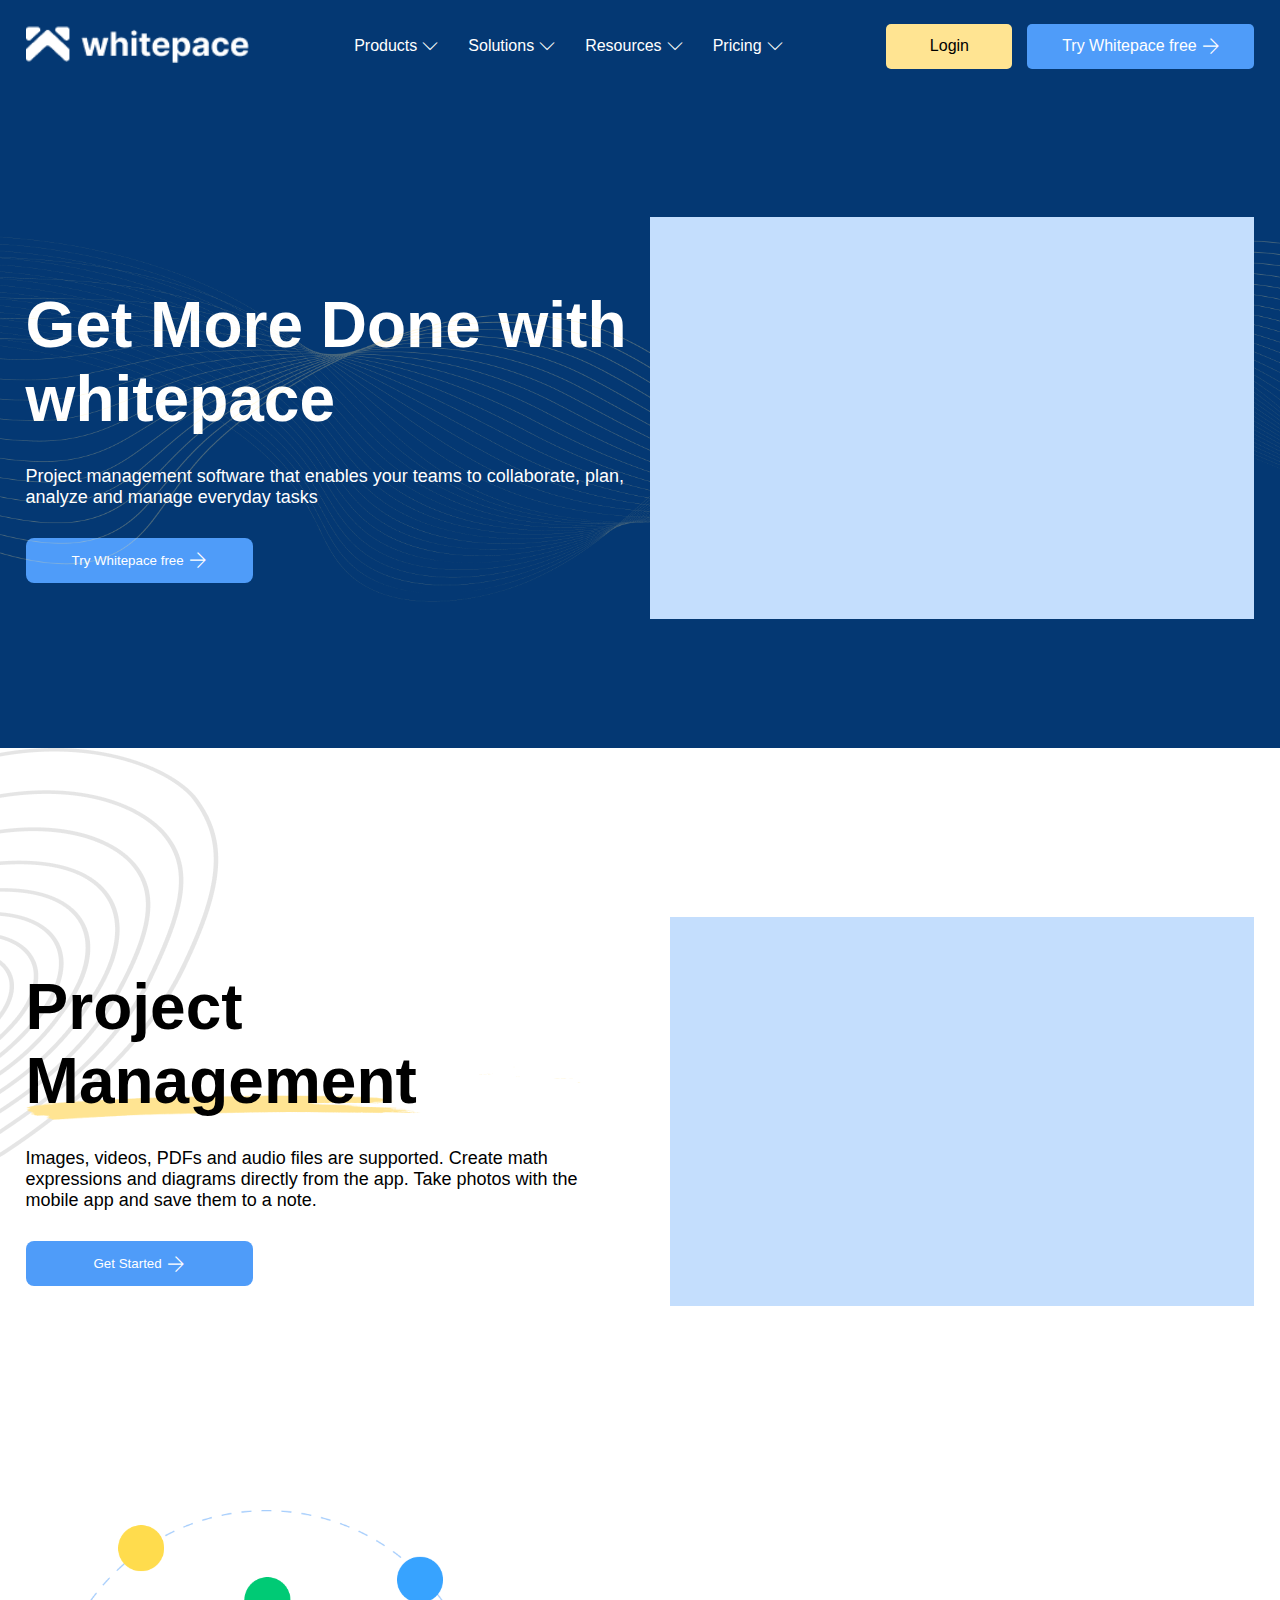
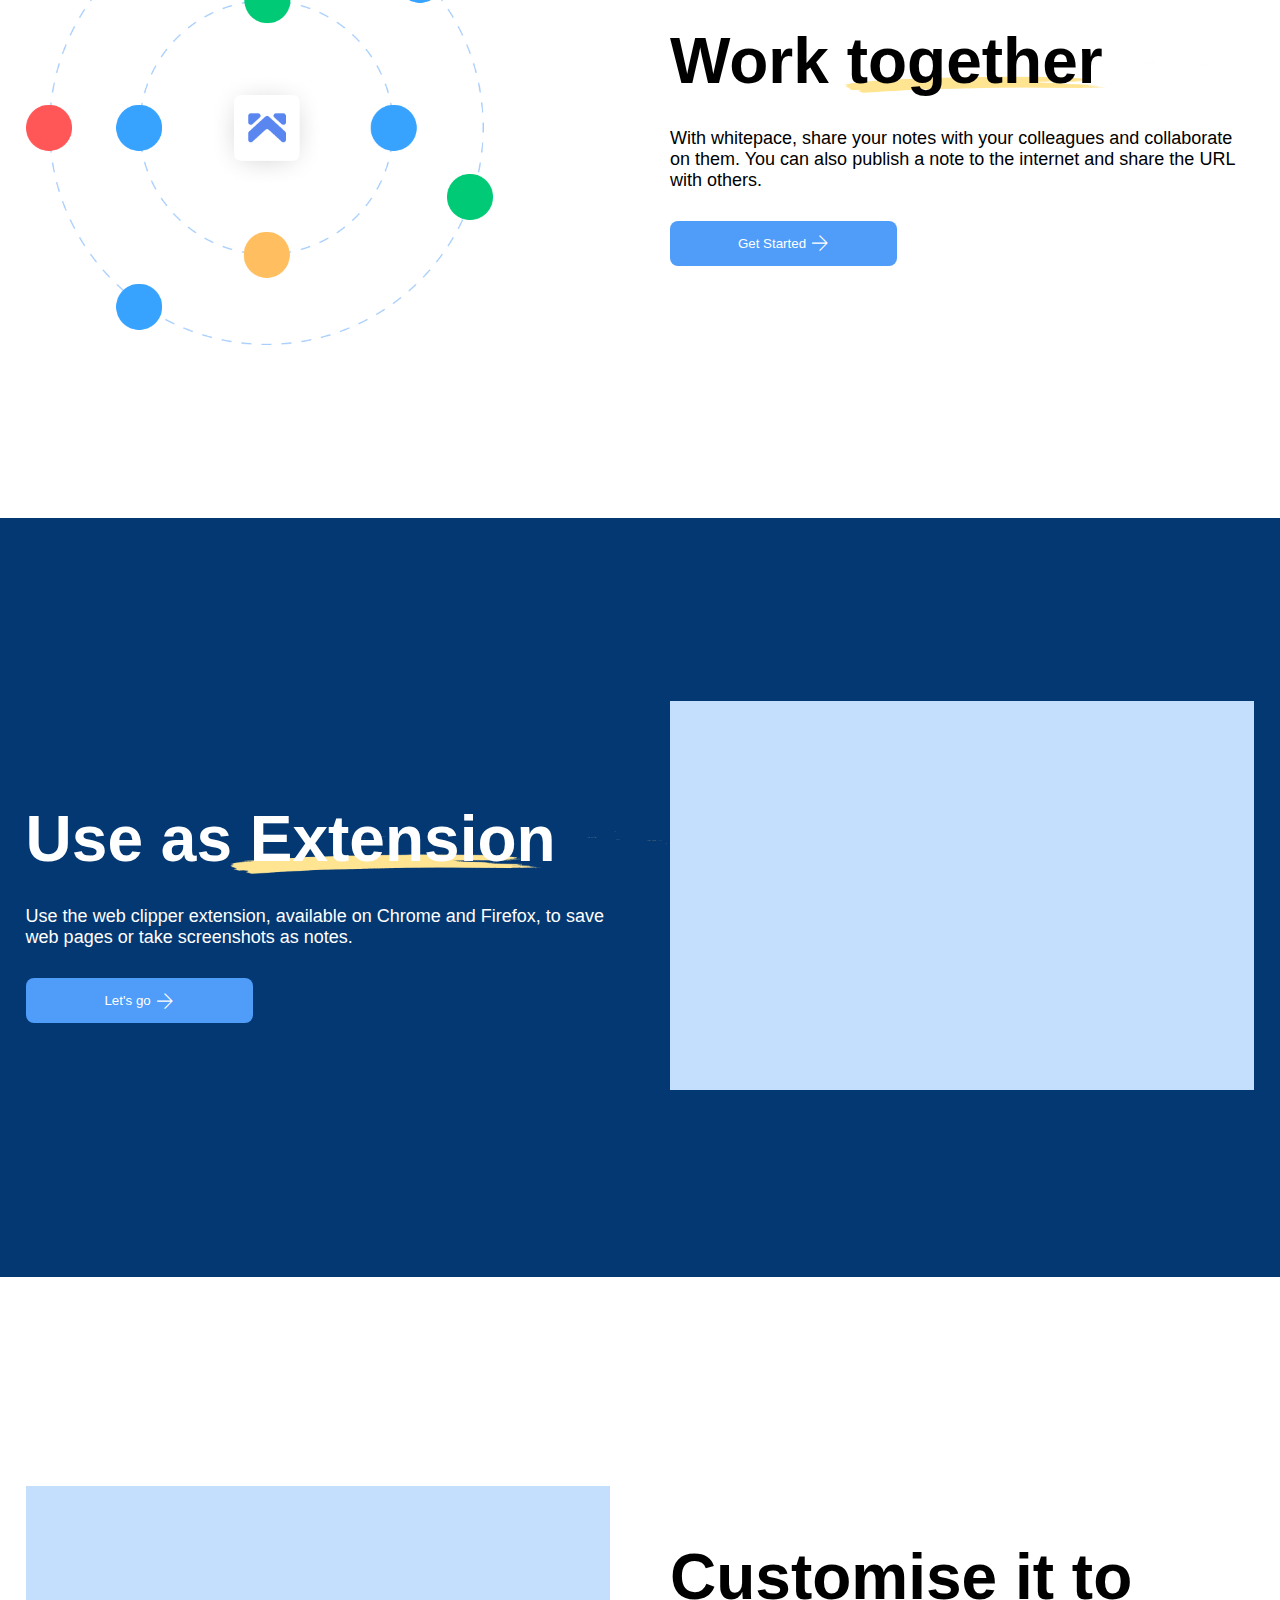
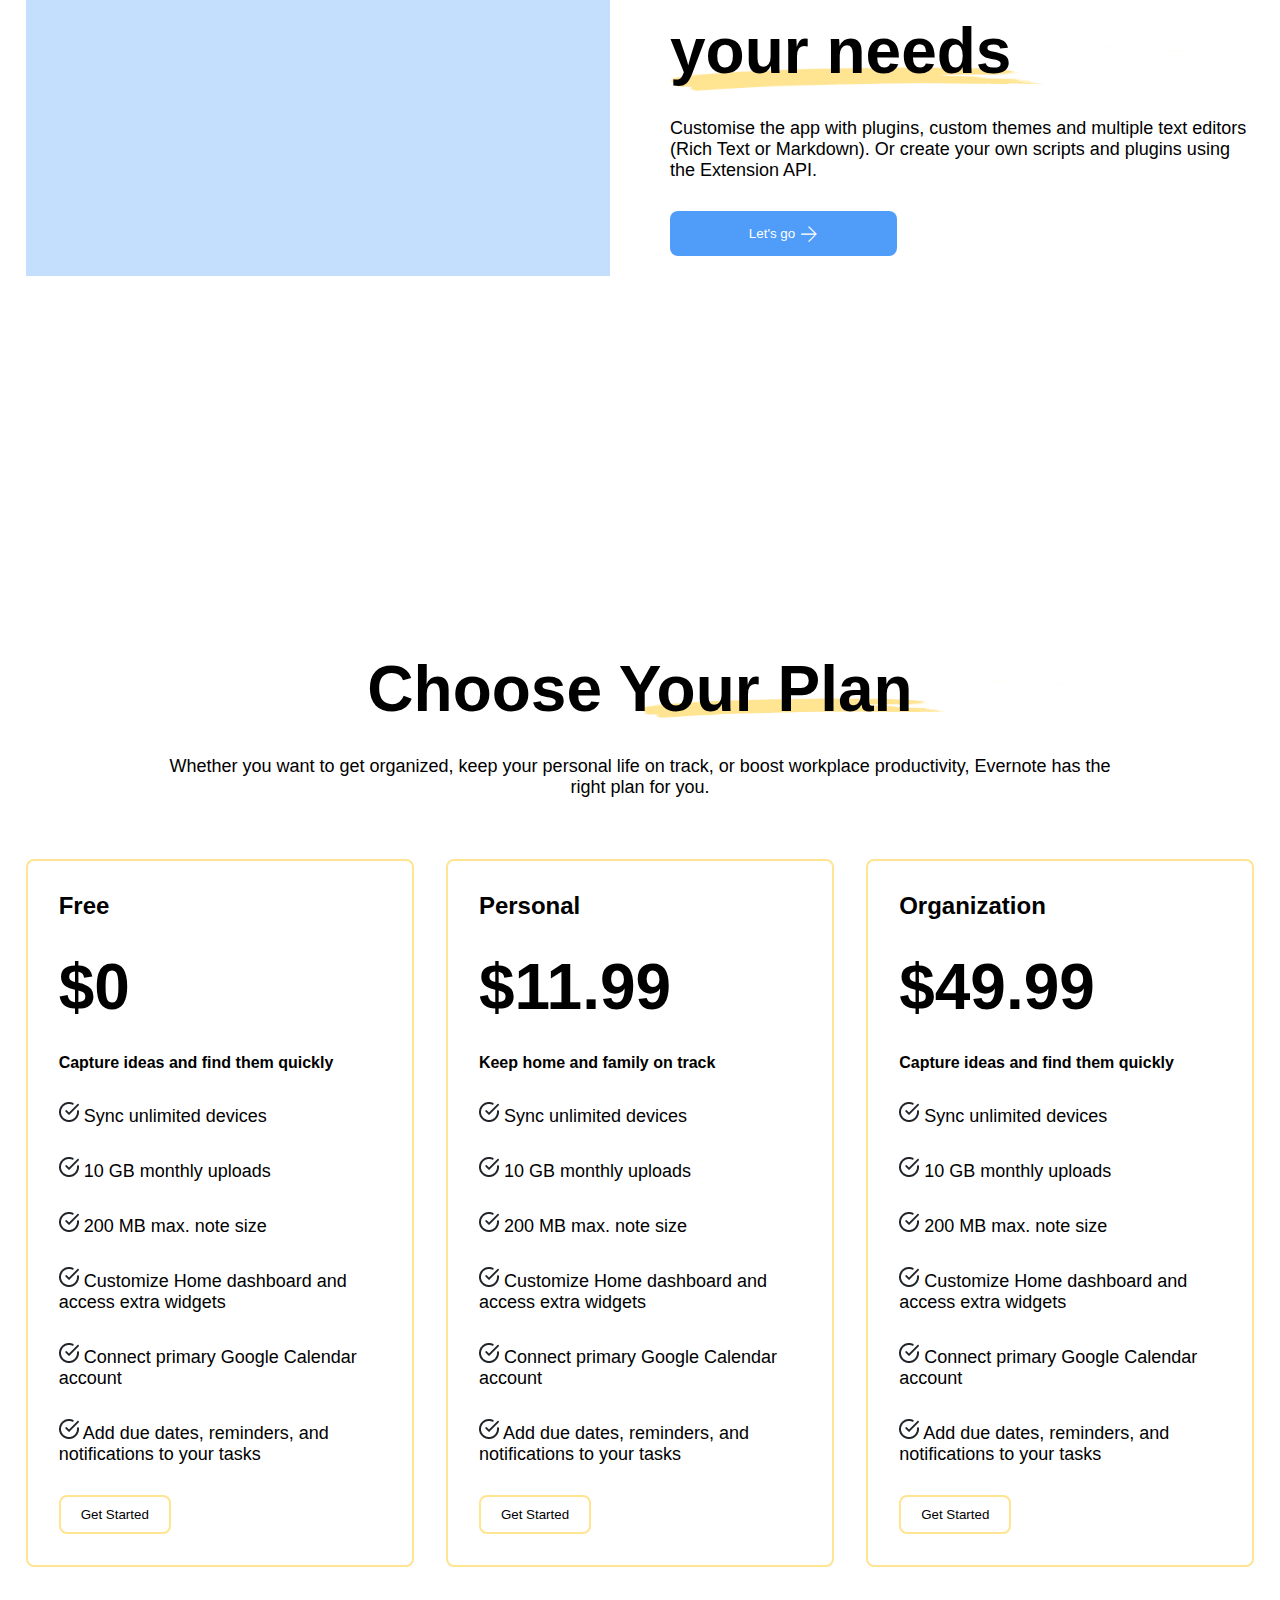
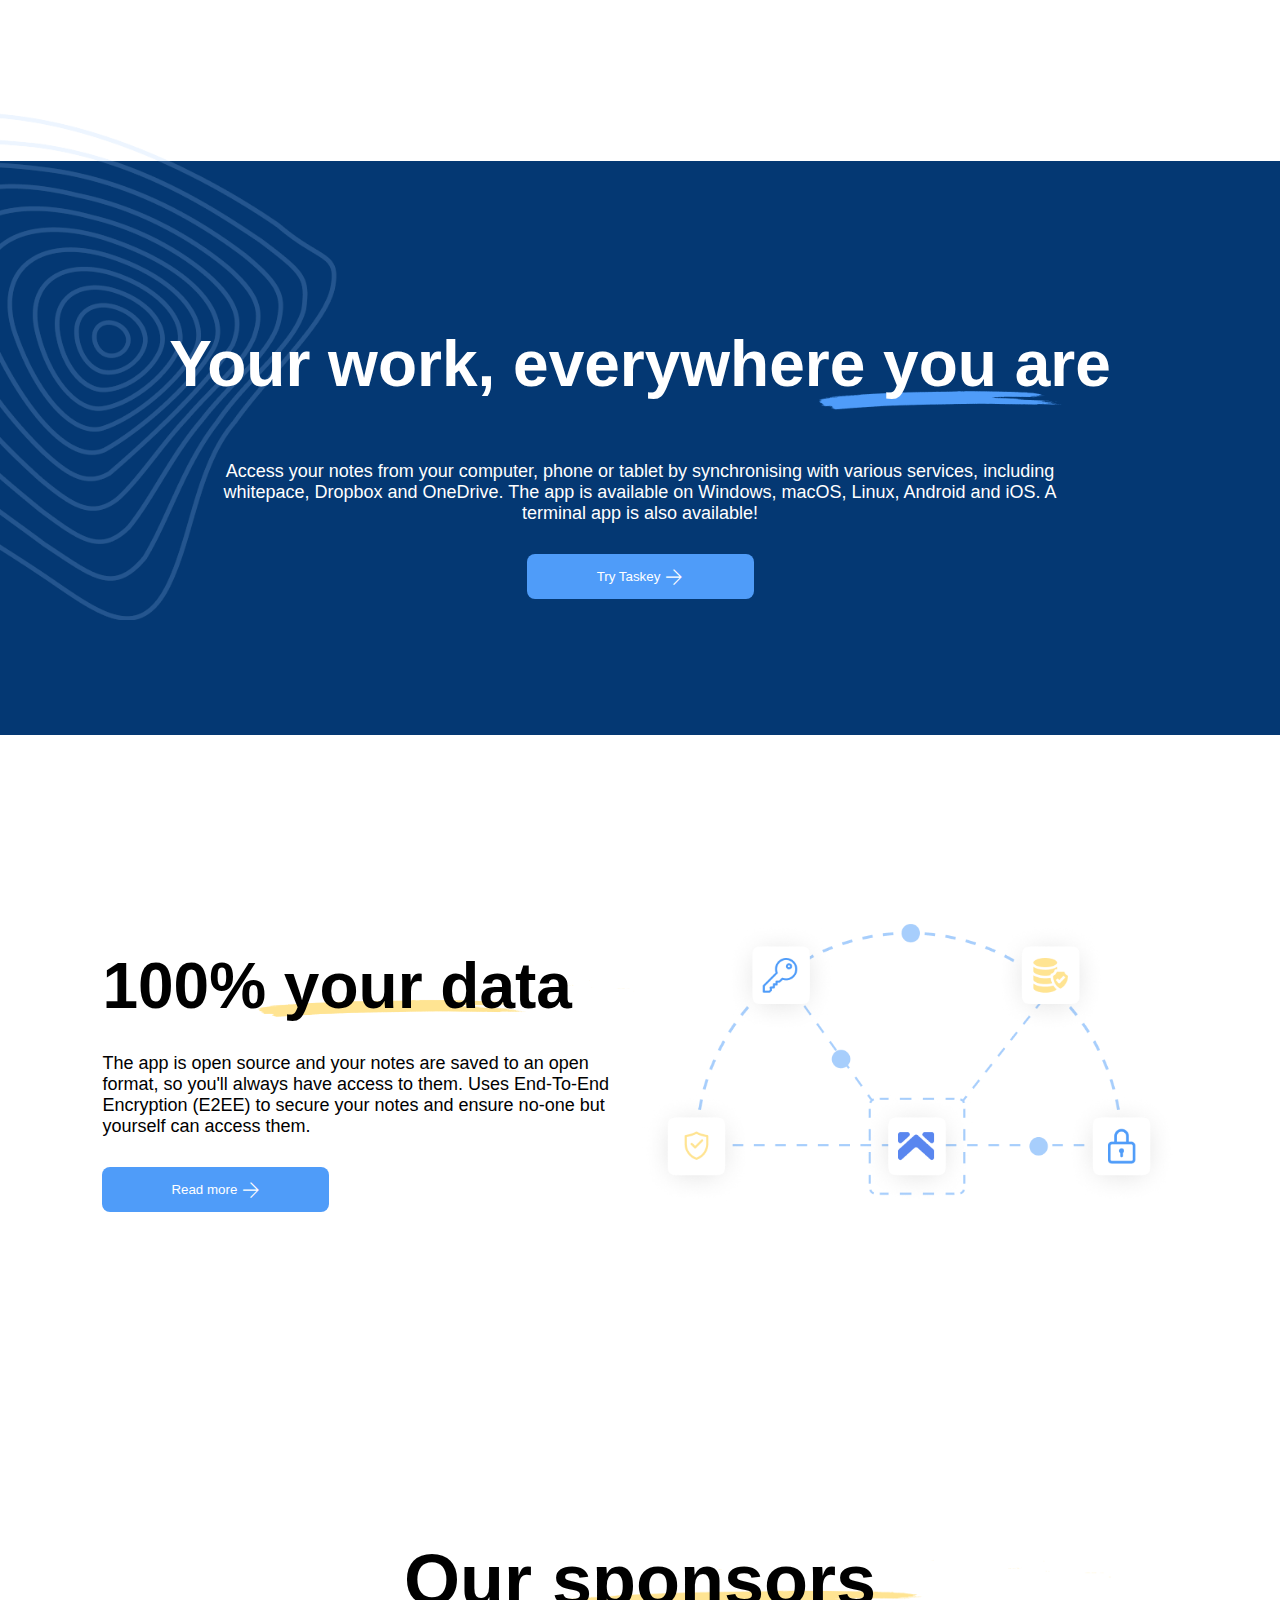
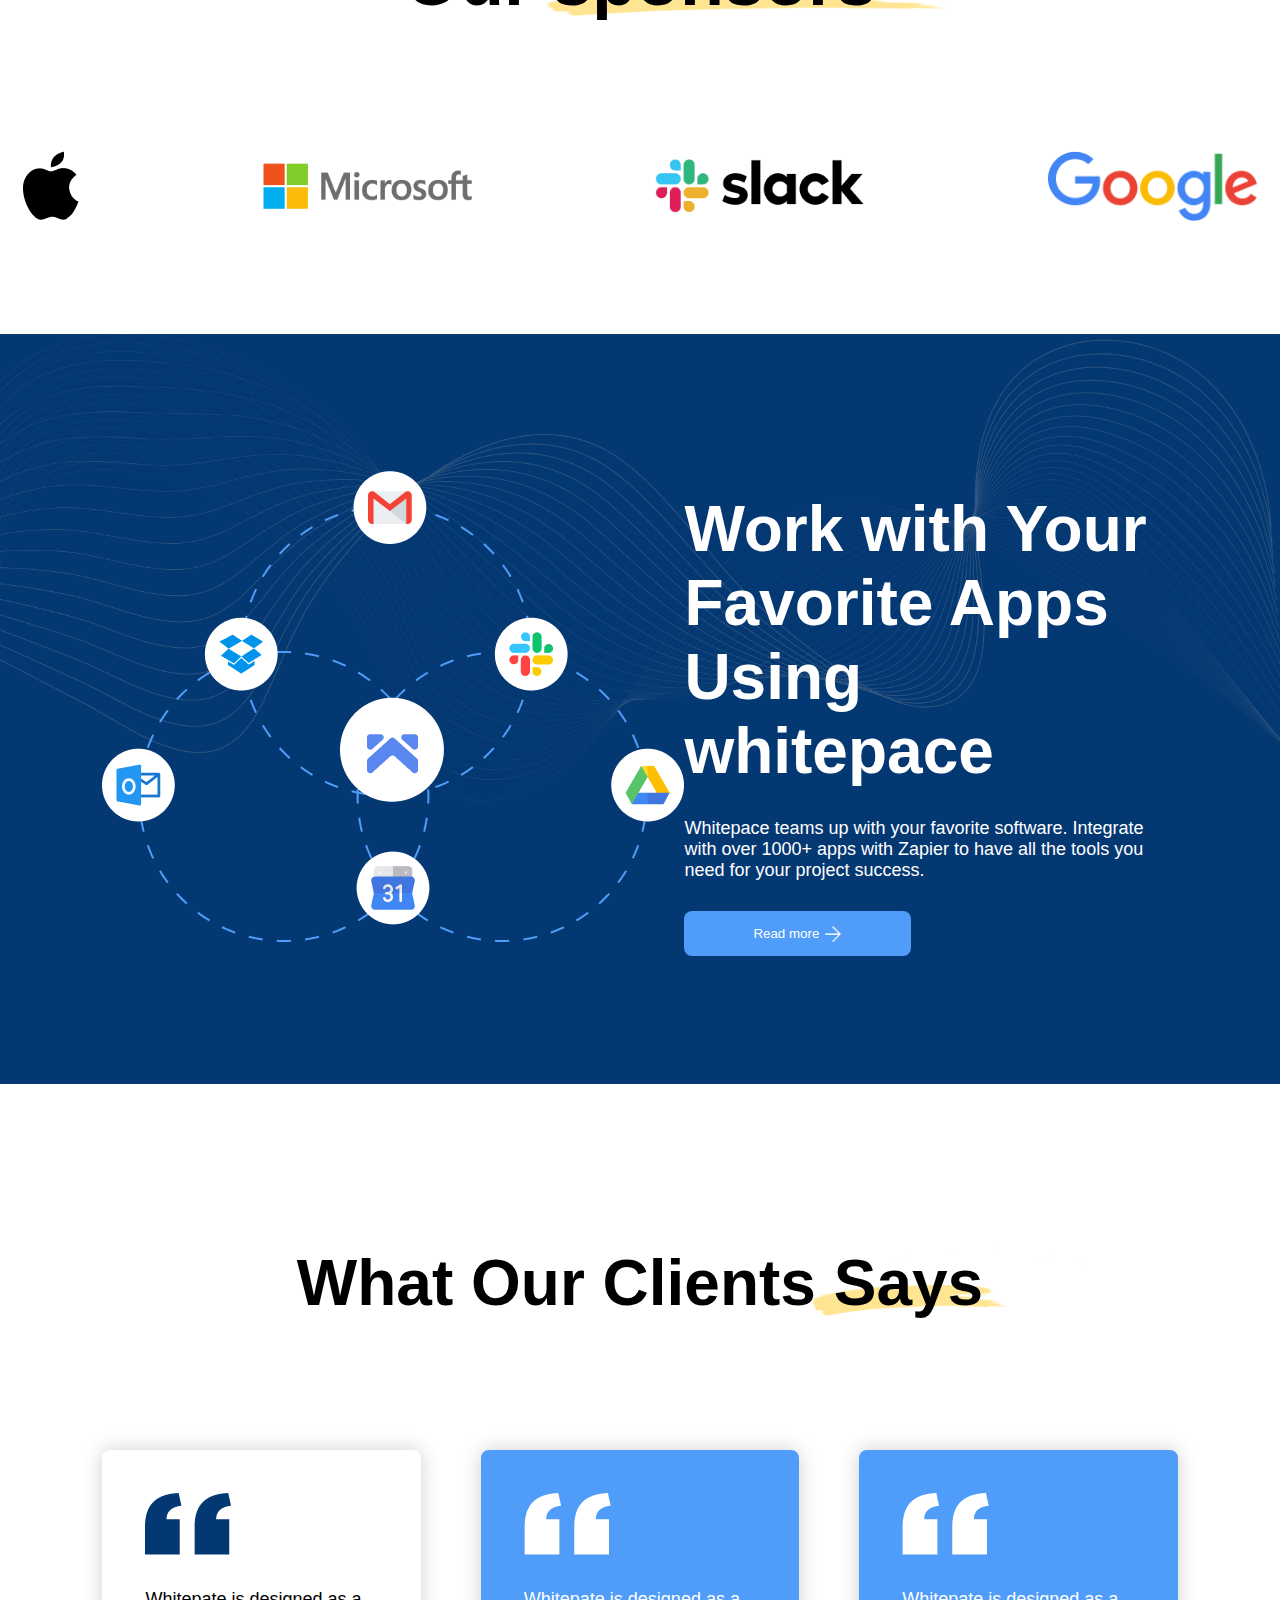
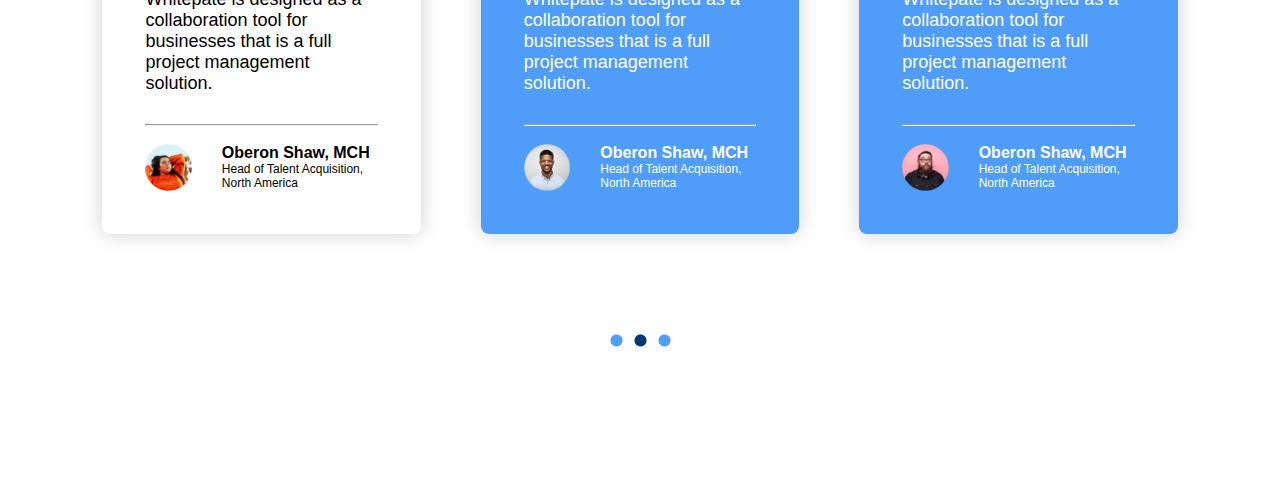
==== figma/index.html @ 481d1012 "sap hoan thanh" ====
<!DOCTYPE html>
<htm lang="en">
  <head>
    <meta charset="UTF-8" />
    <meta name="viewport" content="width=device-width, initial-scale=1.0" />
    <title>Whitepace</title>
    <link rel="stylesheet" href="./assets/css/style.css" />
    <link rel="stylesheet" href="./assets/css/responsive1440.css" />
    <link rel="stylesheet" href="./assets/css/responsive1152.css" />
    <link rel="stylesheet" href="./assets/css/responsive768.css" />
    <link
      rel="stylesheet"
      href="./assets/fonts/themify-icons-font/themify-icons/themify-icons.css"
    />
  </head>
  <body>
    <div id="main">
      <div id="header">
        <div class="logo">
          <img src="./assets/img/Logo.png" alt="Logo" />
        </div>
        <div class="menu-toggle">
          <i class="ti-menu"></i>
        </div>
        <div class="nav">
          <div class="subnav">
            <div class="nav-item">
              <a href="#">Products</a>
              <i class="nav-arrow-down ti-angle-down"></i>
            </div>
            <div class="nav-item">
              <a href="#">Solutions</a>
              <i class="nav-arrow-down ti-angle-down"></i>
            </div>
            <div class="nav-item">
              <a href="#">Resources</a>
              <i class="nav-arrow-down ti-angle-down"></i>
            </div>
            <div class="nav-item">
              <a href="#">Pricing</a>
              <i class="nav-arrow-down ti-angle-down"></i>
            </div>
          </div>
        </div>

        <div class="btn">
          <button class="login-btn">Login</button>
          <button class="sub-btn">
            Try Whitepace free
            <i class="ti-arrow-right"></i>
          </button>
        </div>
      </div>
      <div id="slider">
        <div class="element-bgr">
          <img src="./assets/img/Element1.png" alt="" />
        </div>
        <div class="sub-slider">
          <div class="content-slider">
            <div class="left-content">
              <h1>Get More Done with whitepace</h1>
              <p>
                Project management software that enables your teams to
                collaborate, plan, analyze and manage everyday tasks
              </p>
              <button class="sub-btn">
                Try Whitepace free
                <i class="ti-arrow-right"></i>
              </button>
            </div>
            <div class="right-content">
              <img src="./assets/img/Image-container.png" alt="" />
            </div>
          </div>
        </div>
      </div>
      <div id="work-management">
        <div class="brg">
          <img src="./assets/img/Group1.png" alt="" />
        </div>
        <div class="content-management">
          <div class="content-top">
            <div class="left-content">
              <h1>Project Management</h1>
              <img src="./assets/img/Element2.png" alt="" />
              <p>
                Images, videos, PDFs and audio files are supported. Create math
                expressions and diagrams directly from the app. Take photos with
                the mobile app and save them to a note.
              </p>
              <button class="sub-btn">
                Get Started
                <i class="ti-arrow-right"></i>
              </button>
            </div>
            <div class="right-content">
              <img src="./assets/img/Image-container.png" alt="" />
            </div>
          </div>

          <div class="content-bottom">
            <div class="left-content">
              <img src="./assets/img/Work Together Image.png" alt="" />
            </div>
            <div class="right-content">
              <h1>Work together</h1>
              <img src="./assets/img/Element2.png" alt="" />
              <p>
                With whitepace, share your notes with your colleagues and
                collaborate on them. You can also publish a note to the internet
                and share the URL with others.
              </p>
              <button class="sub-btn">
                Get Started
                <i class="ti-arrow-right"></i>
              </button>
            </div>
          </div>
        </div>
      </div>
      <div id="extension">
        <div class="sub-extension">
          <div class="left-content">
            <h1>Use as Extension</h1>
            <img src="./assets/img/Element2.png" alt="" />
            <p>
              Use the web clipper extension, available on Chrome and Firefox, to
              save web pages or take screenshots as notes.
            </p>
            <button class="sub-btn">
              Let's go
              <i class="ti-arrow-right"></i>
            </button>
          </div>
          <div class="right-content">
            <img src="./assets/img/Image-container.png" alt="" />
          </div>
        </div>
      </div>
      <div id="customise">
        <div class="content-customise">
          <div class="left-content">
            <img src="./assets/img/Image-container.png" alt="" />
          </div>
          <div class="right-content">
            <h1>Customise it to your needs</h1>
            <img src="./assets/img/Element2.png" alt="" />
            <p>
              Customise the app with plugins, custom themes and multiple text
              editors (Rich Text or Markdown). Or create your own scripts and
              plugins using the Extension API.
            </p>
            <button class="sub-btn">
              Let's go
              <i class="ti-arrow-right"></i>
            </button>
          </div>
        </div>
      </div>
      <div id="choose">
        <div class="content-choose">
          <div class="content-heading">
            <h1>Choose Your Plan</h1>
            <img src="./assets/img/Element2.png" alt="" />
            <p>
              Whether you want to get organized, keep your personal life on
              track, or boost workplace productivity, Evernote has the right
              plan for you.
            </p>
          </div>
          <div class="type-choose">
            <div class="left">
              <div class="choose-card">
                <h2>Free</h2>
                <h1>$0</h1>
                <b>Capture ideas and find them quickly</b>
                <p>
                  <img class="icon" src="./assets/img/Icon.png" alt="" />
                  Sync unlimited devices
                </p>
                <p>
                  <img class="icon" src="./assets/img/Icon.png" alt="" />
                  10 GB monthly uploads
                </p>
                <p>
                  <img class="icon" src="./assets/img/Icon.png" alt="" />
                  200 MB max. note size
                </p>
                <p>
                  <img class="icon" src="./assets/img/Icon.png" alt="" />
                  Customize Home dashboard and access extra widgets
                </p>
                <p>
                  <img class="icon" src="./assets/img/Icon.png" alt="" />
                  Connect primary Google Calendar account
                </p>
                <p>
                  <img class="icon" src="./assets/img/Icon.png" alt="" />
                  Add due dates, reminders, and notifications to your tasks
                </p>
                <button class="get-btn">Get Started</button>
              </div>
            </div>
            <div class="mid">
              <div class="choose-card">
                <h2>Personal</h2>
                <h1>$11.99</h1>
                <b>Keep home and family on track</b>
                <p>
                  <img class="icon" src="./assets/img/Icon.png" alt="" />
                  Sync unlimited devices
                </p>
                <p>
                  <img class="icon" src="./assets/img/Icon.png" alt="" />
                  10 GB monthly uploads
                </p>
                <p>
                  <img class="icon" src="./assets/img/Icon.png" alt="" />
                  200 MB max. note size
                </p>
                <p>
                  <img class="icon" src="./assets/img/Icon.png" alt="" />
                  Customize Home dashboard and access extra widgets
                </p>
                <p>
                  <img class="icon" src="./assets/img/Icon.png" alt="" />
                  Connect primary Google Calendar account
                </p>
                <p>
                  <img class="icon" src="./assets/img/Icon.png" alt="" />
                  Add due dates, reminders, and notifications to your tasks
                </p>
                <button class="get-btn">Get Started</button>
              </div>
            </div>
            <div class="right">
              <div class="choose-card">
                <h2>Organization</h2>
                <h1>$49.99</h1>
                <b>Capture ideas and find them quickly</b>
                <p>
                  <img class="icon" src="./assets/img/Icon.png" alt="" />
                  Sync unlimited devices
                </p>
                <p>
                  <img class="icon" src="./assets/img/Icon.png" alt="" />
                  10 GB monthly uploads
                </p>
                <p>
                  <img class="icon" src="./assets/img/Icon.png" alt="" />
                  200 MB max. note size
                </p>
                <p>
                  <img class="icon" src="./assets/img/Icon.png" alt="" />
                  Customize Home dashboard and access extra widgets
                </p>
                <p>
                  <img class="icon" src="./assets/img/Icon.png" alt="" />
                  Connect primary Google Calendar account
                </p>
                <p>
                  <img class="icon" src="./assets/img/Icon.png" alt="" />
                  Add due dates, reminders, and notifications to your tasks
                </p>
                <button class="get-btn">Get Started</button>
              </div>
            </div>
          </div>
        </div>
      </div>
      <div id="yourwork">
        <div class="brg-yw">
          <img src="./assets/img/Group3.png" alt="">
        </div>
        <div class="yourwork-content">
          <h1>Your work, everywhere you are</h1>
          <img src="./assets/img/Element3.png" alt="">
          <p>Access your notes from your computer, phone or tablet by synchronising with various services, including whitepace, Dropbox and OneDrive. The app is available on Windows, macOS, Linux, Android and iOS. A terminal app is also available!</p>
          <button class="sub-btn">
            Try Taskey
            <i class="ti-arrow-right"></i>
          </button>
        </div>
      </div>
      <div id="yourdata">
        <div class="data-content">
            <div class="left-content">
              <h1>100% your data</h1>
              <img src="./assets/img/Element2.png" alt="">
              <p>The app is open source and your notes are saved to an open format, so you'll always have access to them. Uses End-To-End Encryption (E2EE) to secure your notes and ensure no-one but yourself can access them.</p>
              <button class="sub-btn">
                Read more
                <i class="ti-arrow-right"></i>
              </button>
            </div>
            <div class="right-content">
              <img src="./assets/img/Element4.png" alt="">
            </div>
      </div>
      <div id="ours">
        <div class="our-content">
          <div class="our-top">
            <h1>Our sponsors</h1>
            <img src="./assets/img/Element2.png" alt="">
          </div>
          <div class="our-bottom">
            <img src="./assets/img/Apple.png" alt="">
            <img src="./assets/img/Microsoft.png" alt="">
            <img src="./assets/img/Slack.png" alt="">
            <img src="./assets/img/Google.png" alt="">
          </div>
        </div>
      </div>
      <div id="app">
        <div class="element-bgr">
          <img src="./assets/img/Element5.png" alt="" />
        </div>
        <div class="app-content">
          <div class="left-content">
            <img src="./assets/img/Apps.png" alt="">
          </div>
          <div class="right-content">
            <h1>Work with Your Favorite Apps Using whitepace</h1>
            <p>Whitepace teams up with your favorite software. Integrate with over 1000+ apps with Zapier to have all the tools you need for your project success.</p>
            <button class="sub-btn">
              Read more
              <i class="ti-arrow-right"></i>
            </button>
          </div>
        </div>
      </div>
      <div id="testimonial">
        <div class="testimonial-content">
          <div class="content-top">
            <h1>What Our Clients Says</h1>
            <img src="./assets/img/Element2.png" alt="">
          </div>
          <div class="content-bottom">
            <div class="left">
              <img src="./assets/img/Quote1.png" alt="">
              <p>Whitepate is designed as a collaboration tool for businesses that is a full project management solution.</p>
              <hr>
              <br>
              <div class="note">
                <img src="./assets/img/Avater1.png" alt="">
                <div class="note-ct">
                  <h1>Oberon Shaw, MCH</h1>
                  <p>Head of Talent Acquisition, North America</p>
                </div>
              </div>
            </div>
            <div class="mid">
              <img src="./assets/img/Quote2.png" alt="">
              <p>Whitepate is designed as a collaboration tool for businesses that is a full project management solution.</p>
              <hr>
              <br> 
              <div class="note">
                <img src="./assets/img/Avater2.png" alt="">
                <div class="note-ct">
                  <h1>Oberon Shaw, MCH</h1>
                  <p>Head of Talent Acquisition, North America</p>
                </div>
              </div>           
            </div>
            <div class="right">
              <img src="./assets/img/Quote2.png" alt="">
              <p>Whitepate is designed as a collaboration tool for businesses that is a full project management solution.</p>
              <hr>
              <br>
              <div class="note">
                <img src="./assets/img/Avater3.png" alt="">
                <div class="note-ct">
                  <h1>Oberon Shaw, MCH</h1>
                  <p>Head of Talent Acquisition, North America</p>
                </div>
              </div>
            </div>
          </div>
          <img src="./assets/img/Slider.png" alt="">
        </div>
      </div>
    </div>
    <script src="./assets/javascript/main.js"></script>
  </body>
</htm
---- figma/assets/css/style.css ----
* {
  margin: 0;
  padding: 0;
  box-sizing: border-box;
  font-family: Arial, sans-serif;
}

h1 {
  font-size: 64px;
  margin: 30px 0;
}

p {
  font-size: 18px;
  margin: 30px 0;
}

button {
  cursor: pointer;
}

.menu-toggle {
  display: none;
}

#header {
  background-color: #043873;
  width: 100%;
  height: 92px;
  display: flex;
  align-items: center;
  justify-content: space-between;
  padding: 0 8%;
}

.logo img {
  height: 40px;
}

.nav {
  display: flex;
  align-items: center;
}

.subnav {
  display: flex;
  gap: 30px;
}

.nav-item {
  display: flex;
  align-items: center;
  gap: 5px;
}

.nav-item a {
  color: white;
  text-decoration: none;
  font-size: 16px;
}

.nav-item i {
  color: white;
}

.btn {
  display: flex;
  align-items: center;
  gap: 15px;
}

.btn button {
  border: none;
  cursor: pointer;
  font-size: 16px;
  padding: 10px 20px;
  border-radius: 5px;
}

.login-btn {
  background-color: #ffe492;
  color: black;
  width: 126px;
  height: 45px;
}

.sub-btn {
  background-color: #4f9cf9;
  color: white;
  width: 227px;
  height: 45px;
  display: flex;
  align-items: center;
  justify-content: center;
  gap: 5px;
  border-radius: 8px;
  border: none;
}

.sub-btn i {
  font-size: 18px;
}

#slider {
  width: 100%;
  height: 830px;
  background-color: #043873;
  position: relative;
}

#slider .element-bgr img {
  max-width: 100%;
  position: absolute;
  top: 22%;
  z-index: 0;
}

#slider .sub-slider {
  padding: 8%;
}

.content-slider {
  display: flex;
  flex-direction: row;
  align-items: center;
  justify-content: space-between;
  gap: 20px;
}

.left-content {
  color: #fff;
  flex: 1;
}

.right-content {
  flex: 1;
}

.right-content img {
  max-width: 100%;
  height: auto;
  position: relative;
  z-index: 1;
}

#work-management {
  width: 100%;
  height: 1588px;
  position: relative;
}

#work-management .brg img {
  max-width: 23%;
  position: absolute;
  opacity: 0.5;
  top: 25%;
  z-index: 0;
}

#work-management .content-management {
  padding: 8%;
  height: 100%;
  display: flex;
  flex-direction: column;
  align-items: center;
  justify-content: center;
  gap: 200px;
}

.content-management .content-top {
  display: flex;
  flex-direction: row;
  align-items: center;
  justify-content: space-between;
  gap: 60px;
}

.content-management .content-top .left-content {
  color: #000;
  position: relative;
  z-index: 1;
}

.content-management .content-top .left-content img {
  max-width: 95%;
  position: absolute;
  top: 36%;
  z-index: -1;
}

.content-management .content-top .right-content img {
  max-width: 100%;
}

.content-management .content-bottom {
  display: flex;
  flex-direction: row;
  align-items: center;
  justify-content: space-between;
  gap: 60px;
}

.content-management .content-bottom .left-content img {
  max-width: 80%;
}

.content-management .content-bottom .right-content {
  color: #000;
  position: relative;
  z-index: 1;
}

.content-management .content-bottom .right-content img {
  max-width: 63%;
  position: absolute;
  top: 23%;
  right: 7%;
  z-index: -1;
}

#extension {
  width: 100%;
  height: 759px;
  background-color: #043873;
}

#extension .sub-extension {
  padding: 8%;
  height: 100%;
  display: flex;
  flex-direction: row;
  align-items: center;
  justify-content: center;
  gap: 60px;
}

.sub-extension .left-content {
  position: relative;
  z-index: 1;
}

.sub-extension .left-content img {
  position: absolute;
  max-width: 75%;
  top: 23%;
  left: 38%;
  z-index: -1;
}

#customise {
  width: 100%;
  height: 812px;
}

#customise .content-customise {
  padding: 8%;
  height: 100%;
  display: flex;
  flex-direction: row;
  align-items: center;
  justify-content: center;
  gap: 60px;
}

.content-customise .left-content img {
  max-width: 100%;
}

.content-customise .right-content {
  position: relative;
  z-index: 1;
}

.content-customise .right-content img {
  position: absolute;
  z-index: -1;
  top: 37%;
  max-width: 90%;
}

#choose {
  width: 100%;
  height: 1272px;
}

#choose .content-choose {
  padding: 8%;
  height: 100%;
  display: flex;
  flex-direction: column;
  align-items: center;
  justify-content: center;
  text-align: center;
}

.content-choose .content-heading {
  position: relative;
}

.content-choose .content-heading p {
  max-width: 87%;
  margin: 0 auto;
}

.content-choose .content-heading img {
  max-width: 40%;
  top: 30%;
  position: absolute;
  z-index: -1;
}

.content-choose .type-choose {
  margin: 5% 0;
  display: flex;
  flex-direction: row;
  align-items: center;
  justify-content: center;
  gap: 32px;
}

.content-choose .type-choose .choose-card {
  text-align: left;
  padding: 8%;
  border: 2px solid #ffe492;
  border-radius: 8px;
}

.content-choose .type-choose .choose-card .get-btn {
  padding: 10px 20px;
  background-color: #fff;
  border: 2px solid #ffe492;
  border-radius: 8px;
}

.content-choose .type-choose .choose-card:hover {
  background-color: #043873;
  color: white;
  border: none;
  h1 {
    color: #ffe492;
  }
  padding: 20% 8%;
  .icon {
    filter: invert(93%) sepia(77%) saturate(337%) hue-rotate(325deg)
      brightness(103%) contrast(104%);
  }
  .get-btn {
    background-color: #4f9cf9;
    color: #fff;
    border: none;
  }
}

#yourwork {
  width: 100%;
  height: 574px;
  background-color: #043873;
  position: relative;
}

.brg-yw img {
  opacity: 0.2;
  position: absolute;
  top: -50px;
  left: 0;
  z-index: 0;
  max-width: 32%;
}

#yourwork .yourwork-content {
  position: relative;
  display: flex;
  flex-direction: column;
  align-items: center;
  justify-content: center;
  text-align: center;
  height: 100%;
  color: #fff;
  z-index: 1;
  padding: 8%;
}

.yourwork-content img {
  max-width: 19%;
  position: absolute;
  top: 230px;
  right: 17%;
  z-index: -1;
}

.yourwork-content p {
  max-width: 80%;
}

#yourdata {
  width: 100%;
  height: 661px;
}

#yourdata .data-content {
  display: flex;
  align-items: center;
  justify-content: center;
  flex-direction: row;
  height: 100%;
  color: #000;
  padding: 8%;
}

.data-content .left-content {
  position: relative;
  color: #000;
}

.data-content .left-content img {
  position: absolute;
  max-width: 70%;
  top: 60px;
  left: 29%;
  z-index: -1;
}

.data-content .right-content img {
  max-width: 100%;
}

#ours {
  width: 100%;
  height: 538px;
}

#ours .our-content {
  display: flex;
  flex-direction: column;
  align-items: center;
  justify-content: center;
  text-align: center;
  height: 100%;
  gap: 30%;
  padding: 8%;
}

.our-content .our-top {
  position: relative;
}

.our-content .our-top h1 {
  font-size: 72px;
}

.our-content .our-top img {
  max-width: 120%;
  position: absolute;
  top: 50px;
  left: 30%;
  z-index: -1;
}

.our-content .our-bottom {
  display: flex;
  flex-direction: row;
  align-items: center;
  justify-content: center;
  gap: 22%;
}

.our-content .our-bottom img {
  max-width: 25%;
}

#app {
  width: 100%;
  height: 750px;
  background-color: #043873;
  position: relative;
}

#app .element-bgr img {
  max-width: 100%;
  position: absolute;
  top: 0;
  z-index: 0;
}

#app .app-content {
  display: flex;
  align-items: center;
  justify-content: center;
  height: 100%;
  padding: 8%;
  color: #fff;
  position: relative;
  z-index: 1;
}

#testimonial {
  width: 100%;
  height: 995px;
}

#testimonial .testimonial-content {
  display: flex;
  align-items: center;
  justify-content: center;
  flex-direction: column;
  padding: 8%;
  height: 100%;
  gap: 100px;
}

.testimonial-content .content-top {
  position: relative;
}

.testimonial-content .content-top img {
  position: absolute;
  top: 30px;
  left: 75%;
  max-width: 40%;
  height: 70px;
  z-index: -1;
}

.testimonial-content .content-bottom {
  display: flex;
  flex-direction: row;
  align-items: center;
  justify-content: space-between;
  gap: 60px;
}

.testimonial-content .content-bottom .left,
.testimonial-content .content-bottom .mid,
.testimonial-content .content-bottom .right {
  padding: 4%;
  border-radius: 8px;
  box-shadow: 0 0 20px #d0cfcf;
}

.testimonial-content .content-bottom .mid,
.testimonial-content .content-bottom .right {
  background-color: #4f9cf9;
  color: #fff;
}

.note {
  display: flex;
  align-items: center;
  justify-content: center;
  flex-direction: row;
}

.note img {
  width: 20%;
}

.note .note-ct h1 {
  font-size: 16px;
  margin: 0;
  margin-left: 30px;
}

.note .note-ct p {
  font-size: 12px;
  margin: 0;
  margin-left: 30px;
}
---- figma/assets/css/responsive1440.css ----
@media (max-width: 1440px) {
  #header {
    padding: 0 2%;
  }

  #slider {
    display: flex;
    align-items: center;
    justify-content: center;
    height: 656px;
  }

  #slider .sub-slider {
    padding: 2%;
  }

  #work-management {
    height: 1370px;
  }

  #work-management .content-management {
    padding: 2%;
  }

  .content-management .content-top h1 {
    max-width: 40%;
  }

  #work-management .brg img {
    top: 0;
    left: 0;
    content: url("../img/Group2.png");
  }

  #extension .sub-extension {
    padding: 2%;
  }

  .sub-extension .left-content img {
    left: 35%;
  }

  #customise .content-customise {
    padding: 2%;
  }

  .content-customise .right-content h1 {
    max-width: 80%;
  }

  #choose .content-choose {
    padding: 2%;
  }

  .content-choose .type-choose .choose-card:hover {
    padding: 30% 8%;
  }
}
---- figma/assets/css/responsive1152.css ----
@media (max-width: 1152px) {
  .nav {
    display: none;
  }

  .menu-toggle {
    display: block;
    font-size: 24px;
    color: white;
    cursor: pointer;
  }

  .menu-toggle {
    position: absolute;
    top: 30px;
    right: 20px;
  }

  .btn {
    position: absolute;
    top: 20px;
    right: 60px;
  }

  .content-management .content-top .left-content img {
    max-width: 75%;
    left: 30%;
    top: 40%;
  }

  .content-management .content-bottom .right-content img {
    max-width: 70%;

    right: -5%;
  }

  .sub-extension .left-content img {
    max-width: 90%;
    top: 40%;
    left: 0;
  }

  .content-customise .right-content h1 {
    max-width: 100%;
  }
}
---- figma/assets/css/responsive768.css ----
@media (max-width: 768px) {
  .btn {
    display: none;
  }

  .menu-toggle {
    display: block;
    font-size: 24px;
    color: white;
    cursor: pointer;
  }

  .menu-toggle {
    position: absolute;
    top: 20px;
    right: 20px;
  }

  h1 {
    font-size: 54px;
  }

  h1,
  p {
    margin: 40px 0;
  }

  #header {
    padding: 0 5%;
  }

  #slider {
    height: 1051px;
  }

  #slider .sub-slider {
    padding: 5%;
    height: 1051px;
  }

  .content-slider {
    flex-direction: column;
    align-items: center;
    justify-content: center;
    text-align: center;
    gap: 100px;
  }

  button {
    margin: 0 auto;
  }

  #work-management {
    height: 1798px;
  }

  #work-management .content-management {
    padding: 5%;
  }

  .content-management .content-top {
    flex-direction: column;
    align-items: center;
    justify-content: center;
    text-align: center;
  }

  .content-management .content-top h1 {
    max-width: 100%;
  }

  .content-management .content-top .left-content img {
    max-width: 80%;
    position: absolute;
    top: 18%;
    left: 40%;
    z-index: -1;
  }

  .content-management .content-bottom {
    flex-direction: column-reverse;
    align-items: center;
    justify-content: center;
    text-align: center;
  }

  .content-management .content-bottom .right-content img {
    max-width: 50%;
    position: absolute;
    top: 25%;
    left: 45%;
    z-index: -1;
  }

  .content-management .content-bottom .left-content img {
    max-width: 60%;
  }

  #extension {
    height: 917px;
  }

  #extension .sub-extension {
    flex-direction: column;
    align-items: center;
    justify-content: center;
    text-align: center;
    padding: 5%;
  }

  .sub-extension .left-content img {
    max-width: 50%;
    top: 17%;
    left: 55%;
  }

  .sub-extension .right-content img {
    max-width: 80%;
  }

  #customise .content-customise {
    padding: 5% 3%;
    flex-direction: column;
    align-items: center;
    justify-content: center;
    text-align: center;
    height: 100%;
  }

  .content-customise .right-content h1 {
    margin: 0 auto;
    max-width: 100%;
  }

  .content-customise .right-content img {
    max-width: 43%;
    top: 10%;
    left: 74%;
  }

  .content-customise .left-content img {
    max-width: 80%;
  }

  #choose .content-choose {
    padding: 0;
  }
}
---- figma/assets/fonts/themify-icons-font/themify-icons/themify-icons.css ----
@font-face {
	font-family: 'themify';
	src:url('fonts/themify.eot?-fvbane');
	src:url('fonts/themify.eot?#iefix-fvbane') format('embedded-opentype'),
		url('fonts/themify.woff?-fvbane') format('woff'),
		url('fonts/themify.ttf?-fvbane') format('truetype'),
		url('fonts/themify.svg?-fvbane#themify') format('svg');
	font-weight: normal;
	font-style: normal;
}

[class^="ti-"], [class*=" ti-"] {
	font-family: 'themify';
	speak: none;
	font-style: normal;
	font-weight: normal;
	font-variant: normal;
	text-transform: none;
	line-height: 1;

	/* Better Font Rendering =========== */
	-webkit-font-smoothing: antialiased;
	-moz-osx-font-smoothing: grayscale;
}

.ti-wand:before {
	content: "\e600";
}
.ti-volume:before {
	content: "\e601";
}
.ti-user:before {
	content: "\e602";
}
.ti-unlock:before {
	content: "\e603";
}
.ti-unlink:before {
	content: "\e604";
}
.ti-trash:before {
	content: "\e605";
}
.ti-thought:before {
	content: "\e606";
}
.ti-target:before {
	content: "\e607";
}
.ti-tag:before {
	content: "\e608";
}
.ti-tablet:before {
	content: "\e609";
}
.ti-star:before {
	content: "\e60a";
}
.ti-spray:before {
	content: "\e60b";
}
.ti-signal:before {
	content: "\e60c";
}
.ti-shopping-cart:before {
	content: "\e60d";
}
.ti-shopping-cart-full:before {
	content: "\e60e";
}
.ti-settings:before {
	content: "\e60f";
}
.ti-search:before {
	content: "\e610";
}
.ti-zoom-in:before {
	content: "\e611";
}
.ti-zoom-out:before {
	content: "\e612";
}
.ti-cut:before {
	content: "\e613";
}
.ti-ruler:before {
	content: "\e614";
}
.ti-ruler-pencil:before {
	content: "\e615";
}
.ti-ruler-alt:before {
	content: "\e616";
}
.ti-bookmark:before {
	content: "\e617";
}
.ti-bookmark-alt:before {
	content: "\e618";
}
.ti-reload:before {
	content: "\e619";
}
.ti-plus:before {
	content: "\e61a";
}
.ti-pin:before {
	content: "\e61b";
}
.ti-pencil:before {
	content: "\e61c";
}
.ti-pencil-alt:before {
	content: "\e61d";
}
.ti-paint-roller:before {
	content: "\e61e";
}
.ti-paint-bucket:before {
	content: "\e61f";
}
.ti-na:before {
	content: "\e620";
}
.ti-mobile:before {
	content: "\e621";
}
.ti-minus:before {
	content: "\e622";
}
.ti-medall:before {
	content: "\e623";
}
.ti-medall-alt:before {
	content: "\e624";
}
.ti-marker:before {
	content: "\e625";
}
.ti-marker-alt:before {
	content: "\e626";
}
.ti-arrow-up:before {
	content: "\e627";
}
.ti-arrow-right:before {
	content: "\e628";
}
.ti-arrow-left:before {
	content: "\e629";
}
.ti-arrow-down:before {
	content: "\e62a";
}
.ti-lock:before {
	content: "\e62b";
}
.ti-location-arrow:before {
	content: "\e62c";
}
.ti-link:before {
	content: "\e62d";
}
.ti-layout:before {
	content: "\e62e";
}
.ti-layers:before {
	content: "\e62f";
}
.ti-layers-alt:before {
	content: "\e630";
}
.ti-key:before {
	content: "\e631";
}
.ti-import:before {
	content: "\e632";
}
.ti-image:before {
	content: "\e633";
}
.ti-heart:before {
	content: "\e634";
}
.ti-heart-broken:before {
	content: "\e635";
}
.ti-hand-stop:before {
	content: "\e636";
}
.ti-hand-open:before {
	content: "\e637";
}
.ti-hand-drag:before {
	content: "\e638";
}
.ti-folder:before {
	content: "\e639";
}
.ti-flag:before {
	content: "\e63a";
}
.ti-flag-alt:before {
	content: "\e63b";
}
.ti-flag-alt-2:before {
	content: "\e63c";
}
.ti-eye:before {
	content: "\e63d";
}
.ti-export:before {
	content: "\e63e";
}
.ti-exchange-vertical:before {
	content: "\e63f";
}
.ti-desktop:before {
	content: "\e640";
}
.ti-cup:before {
	content: "\e641";
}
.ti-crown:before {
	content: "\e642";
}
.ti-comments:before {
	content: "\e643";
}
.ti-comment:before {
	content: "\e644";
}
.ti-comment-alt:before {
	content: "\e645";
}
.ti-close:before {
	content: "\e646";
}
.ti-clip:before {
	content: "\e647";
}
.ti-angle-up:before {
	content: "\e648";
}
.ti-angle-right:before {
	content: "\e649";
}
.ti-angle-left:before {
	content: "\e64a";
}
.ti-angle-down:before {
	content: "\e64b";
}
.ti-check:before {
	content: "\e64c";
}
.ti-check-box:before {
	content: "\e64d";
}
.ti-camera:before {
	content: "\e64e";
}
.ti-announcement:before {
	content: "\e64f";
}
.ti-brush:before {
	content: "\e650";
}
.ti-briefcase:before {
	content: "\e651";
}
.ti-bolt:before {
	content: "\e652";
}
.ti-bolt-alt:before {
	content: "\e653";
}
.ti-blackboard:before {
	content: "\e654";
}
.ti-bag:before {
	content: "\e655";
}
.ti-move:before {
	content: "\e656";
}
.ti-arrows-vertical:before {
	content: "\e657";
}
.ti-arrows-horizontal:before {
	content: "\e658";
}
.ti-fullscreen:before {
	content: "\e659";
}
.ti-arrow-top-right:before {
	content: "\e65a";
}
.ti-arrow-top-left:before {
	content: "\e65b";
}
.ti-arrow-circle-up:before {
	content: "\e65c";
}
.ti-arrow-circle-right:before {
	content: "\e65d";
}
.ti-arrow-circle-left:before {
	content: "\e65e";
}
.ti-arrow-circle-down:before {
	content: "\e65f";
}
.ti-angle-double-up:before {
	content: "\e660";
}
.ti-angle-double-right:before {
	content: "\e661";
}
.ti-angle-double-left:before {
	content: "\e662";
}
.ti-angle-double-down:before {
	content: "\e663";
}
.ti-zip:before {
	content: "\e664";
}
.ti-world:before {
	content: "\e665";
}
.ti-wheelchair:before {
	content: "\e666";
}
.ti-view-list:before {
	content: "\e667";
}
.ti-view-list-alt:before {
	content: "\e668";
}
.ti-view-grid:before {
	content: "\e669";
}
.ti-uppercase:before {
	content: "\e66a";
}
.ti-upload:before {
	content: "\e66b";
}
.ti-underline:before {
	content: "\e66c";
}
.ti-truck:before {
	content: "\e66d";
}
.ti-timer:before {
	content: "\e66e";
}
.ti-ticket:before {
	content: "\e66f";
}
.ti-thumb-up:before {
	content: "\e670";
}
.ti-thumb-down:before {
	content: "\e671";
}
.ti-text:before {
	content: "\e672";
}
.ti-stats-up:before {
	content: "\e673";
}
.ti-stats-down:before {
	content: "\e674";
}
.ti-split-v:before {
	content: "\e675";
}
.ti-split-h:before {
	content: "\e676";
}
.ti-smallcap:before {
	content: "\e677";
}
.ti-shine:before {
	content: "\e678";
}
.ti-shift-right:before {
	content: "\e679";
}
.ti-shift-left:before {
	content: "\e67a";
}
.ti-shield:before {
	content: "\e67b";
}
.ti-notepad:before {
	content: "\e67c";
}
.ti-server:before {
	content: "\e67d";
}
.ti-quote-right:before {
	content: "\e67e";
}
.ti-quote-left:before {
	content: "\e67f";
}
.ti-pulse:before {
	content: "\e680";
}
.ti-printer:before {
	content: "\e681";
}
.ti-power-off:before {
	content: "\e682";
}
.ti-plug:before {
	content: "\e683";
}
.ti-pie-chart:before {
	content: "\e684";
}
.ti-paragraph:before {
	content: "\e685";
}
.ti-panel:before {
	content: "\e686";
}
.ti-package:before {
	content: "\e687";
}
.ti-music:before {
	content: "\e688";
}
.ti-music-alt:before {
	content: "\e689";
}
.ti-mouse:before {
	content: "\e68a";
}
.ti-mouse-alt:before {
	content: "\e68b";
}
.ti-money:before {
	content: "\e68c";
}
.ti-microphone:before {
	content: "\e68d";
}
.ti-menu:before {
	content: "\e68e";
}
.ti-menu-alt:before {
	content: "\e68f";
}
.ti-map:before {
	content: "\e690";
}
.ti-map-alt:before {
	content: "\e691";
}
.ti-loop:before {
	content: "\e692";
}
.ti-location-pin:before {
	content: "\e693";
}
.ti-list:before {
	content: "\e694";
}
.ti-light-bulb:before {
	content: "\e695";
}
.ti-Italic:before {
	content: "\e696";
}
.ti-info:before {
	content: "\e697";
}
.ti-infinite:before {
	content: "\e698";
}
.ti-id-badge:before {
	content: "\e699";
}
.ti-hummer:before {
	content: "\e69a";
}
.ti-home:before {
	content: "\e69b";
}
.ti-help:before {
	content: "\e69c";
}
.ti-headphone:before {
	content: "\e69d";
}
.ti-harddrives:before {
	content: "\e69e";
}
.ti-harddrive:before {
	content: "\e69f";
}
.ti-gift:before {
	content: "\e6a0";
}
.ti-game:before {
	content: "\e6a1";
}
.ti-filter:before {
	content: "\e6a2";
}
.ti-files:before {
	content: "\e6a3";
}
.ti-file:before {
	content: "\e6a4";
}
.ti-eraser:before {
	content: "\e6a5";
}
.ti-envelope:before {
	content: "\e6a6";
}
.ti-download:before {
	content: "\e6a7";
}
.ti-direction:before {
	content: "\e6a8";
}
.ti-direction-alt:before {
	content: "\e6a9";
}
.ti-dashboard:before {
	content: "\e6aa";
}
.ti-control-stop:before {
	content: "\e6ab";
}
.ti-control-shuffle:before {
	content: "\e6ac";
}
.ti-control-play:before {
	content: "\e6ad";
}
.ti-control-pause:before {
	content: "\e6ae";
}
.ti-control-forward:before {
	content: "\e6af";
}
.ti-control-backward:before {
	content: "\e6b0";
}
.ti-cloud:before {
	content: "\e6b1";
}
.ti-cloud-up:before {
	content: "\e6b2";
}
.ti-cloud-down:before {
	content: "\e6b3";
}
.ti-clipboard:before {
	content: "\e6b4";
}
.ti-car:before {
	content: "\e6b5";
}
.ti-calendar:before {
	content: "\e6b6";
}
.ti-book:before {
	content: "\e6b7";
}
.ti-bell:before {
	content: "\e6b8";
}
.ti-basketball:before {
	content: "\e6b9";
}
.ti-bar-chart:before {
	content: "\e6ba";
}
.ti-bar-chart-alt:before {
	content: "\e6bb";
}
.ti-back-right:before {
	content: "\e6bc";
}
.ti-back-left:before {
	content: "\e6bd";
}
.ti-arrows-corner:before {
	content: "\e6be";
}
.ti-archive:before {
	content: "\e6bf";
}
.ti-anchor:before {
	content: "\e6c0";
}
.ti-align-right:before {
	content: "\e6c1";
}
.ti-align-left:before {
	content: "\e6c2";
}
.ti-align-justify:before {
	content: "\e6c3";
}
.ti-align-center:before {
	content: "\e6c4";
}
.ti-alert:before {
	content: "\e6c5";
}
.ti-alarm-clock:before {
	content: "\e6c6";
}
.ti-agenda:before {
	content: "\e6c7";
}
.ti-write:before {
	content: "\e6c8";
}
.ti-window:before {
	content: "\e6c9";
}
.ti-widgetized:before {
	content: "\e6ca";
}
.ti-widget:before {
	content: "\e6cb";
}
.ti-widget-alt:before {
	content: "\e6cc";
}
.ti-wallet:before {
	content: "\e6cd";
}
.ti-video-clapper:before {
	content: "\e6ce";
}
.ti-video-camera:before {
	content: "\e6cf";
}
.ti-vector:before {
	content: "\e6d0";
}
.ti-themify-logo:before {
	content: "\e6d1";
}
.ti-themify-favicon:before {
	content: "\e6d2";
}
.ti-themify-favicon-alt:before {
	content: "\e6d3";
}
.ti-support:before {
	content: "\e6d4";
}
.ti-stamp:before {
	content: "\e6d5";
}
.ti-split-v-alt:before {
	content: "\e6d6";
}
.ti-slice:before {
	content: "\e6d7";
}
.ti-shortcode:before {
	content: "\e6d8";
}
.ti-shift-right-alt:before {
	content: "\e6d9";
}
.ti-shift-left-alt:before {
	content: "\e6da";
}
.ti-ruler-alt-2:before {
	content: "\e6db";
}
.ti-receipt:before {
	content: "\e6dc";
}
.ti-pin2:before {
	content: "\e6dd";
}
.ti-pin-alt:before {
	content: "\e6de";
}
.ti-pencil-alt2:before {
	content: "\e6df";
}
.ti-palette:before {
	content: "\e6e0";
}
.ti-more:before {
	content: "\e6e1";
}
.ti-more-alt:before {
	content: "\e6e2";
}
.ti-microphone-alt:before {
	content: "\e6e3";
}
.ti-magnet:before {
	content: "\e6e4";
}
.ti-line-double:before {
	content: "\e6e5";
}
.ti-line-dotted:before {
	content: "\e6e6";
}
.ti-line-dashed:before {
	content: "\e6e7";
}
.ti-layout-width-full:before {
	content: "\e6e8";
}
.ti-layout-width-default:before {
	content: "\e6e9";
}
.ti-layout-width-default-alt:before {
	content: "\e6ea";
}
.ti-layout-tab:before {
	content: "\e6eb";
}
.ti-layout-tab-window:before {
	content: "\e6ec";
}
.ti-layout-tab-v:before {
	content: "\e6ed";
}
.ti-layout-tab-min:before {
	content: "\e6ee";
}
.ti-layout-slider:before {
	content: "\e6ef";
}
.ti-layout-slider-alt:before {
	content: "\e6f0";
}
.ti-layout-sidebar-right:before {
	content: "\e6f1";
}
.ti-layout-sidebar-none:before {
	content: "\e6f2";
}
.ti-layout-sidebar-left:before {
	content: "\e6f3";
}
.ti-layout-placeholder:before {
	content: "\e6f4";
}
.ti-layout-menu:before {
	content: "\e6f5";
}
.ti-layout-menu-v:before {
	content: "\e6f6";
}
.ti-layout-menu-separated:before {
	content: "\e6f7";
}
.ti-layout-menu-full:before {
	content: "\e6f8";
}
.ti-layout-media-right-alt:before {
	content: "\e6f9";
}
.ti-layout-media-right:before {
	content: "\e6fa";
}
.ti-layout-media-overlay:before {
	content: "\e6fb";
}
.ti-layout-media-overlay-alt:before {
	content: "\e6fc";
}
.ti-layout-media-overlay-alt-2:before {
	content: "\e6fd";
}
.ti-layout-media-left-alt:before {
	content: "\e6fe";
}
.ti-layout-media-left:before {
	content: "\e6ff";
}
.ti-layout-media-center-alt:before {
	content: "\e700";
}
.ti-layout-media-center:before {
	content: "\e701";
}
.ti-layout-list-thumb:before {
	content: "\e702";
}
.ti-layout-list-thumb-alt:before {
	content: "\e703";
}
.ti-layout-list-post:before {
	content: "\e704";
}
.ti-layout-list-large-image:before {
	content: "\e705";
}
.ti-layout-line-solid:before {
	content: "\e706";
}
.ti-layout-grid4:before {
	content: "\e707";
}
.ti-layout-grid3:before {
	content: "\e708";
}
.ti-layout-grid2:before {
	content: "\e709";
}
.ti-layout-grid2-thumb:before {
	content: "\e70a";
}
.ti-layout-cta-right:before {
	content: "\e70b";
}
.ti-layout-cta-left:before {
	content: "\e70c";
}
.ti-layout-cta-center:before {
	content: "\e70d";
}
.ti-layout-cta-btn-right:before {
	content: "\e70e";
}
.ti-layout-cta-btn-left:before {
	content: "\e70f";
}
.ti-layout-column4:before {
	content: "\e710";
}
.ti-layout-column3:before {
	content: "\e711";
}
.ti-layout-column2:before {
	content: "\e712";
}
.ti-layout-accordion-separated:before {
	content: "\e713";
}
.ti-layout-accordion-merged:before {
	content: "\e714";
}
.ti-layout-accordion-list:before {
	content: "\e715";
}
.ti-ink-pen:before {
	content: "\e716";
}
.ti-info-alt:before {
	content: "\e717";
}
.ti-help-alt:before {
	content: "\e718";
}
.ti-headphone-alt:before {
	content: "\e719";
}
.ti-hand-point-up:before {
	content: "\e71a";
}
.ti-hand-point-right:before {
	content: "\e71b";
}
.ti-hand-point-left:before {
	content: "\e71c";
}
.ti-hand-point-down:before {
	content: "\e71d";
}
.ti-gallery:before {
	content: "\e71e";
}
.ti-face-smile:before {
	content: "\e71f";
}
.ti-face-sad:before {
	content: "\e720";
}
.ti-credit-card:before {
	content: "\e721";
}
.ti-control-skip-forward:before {
	content: "\e722";
}
.ti-control-skip-backward:before {
	content: "\e723";
}
.ti-control-record:before {
	content: "\e724";
}
.ti-control-eject:before {
	content: "\e725";
}
.ti-comments-smiley:before {
	content: "\e726";
}
.ti-brush-alt:before {
	content: "\e727";
}
.ti-youtube:before {
	content: "\e728";
}
.ti-vimeo:before {
	content: "\e729";
}
.ti-twitter:before {
	content: "\e72a";
}
.ti-time:before {
	content: "\e72b";
}
.ti-tumblr:before {
	content: "\e72c";
}
.ti-skype:before {
	content: "\e72d";
}
.ti-share:before {
	content: "\e72e";
}
.ti-share-alt:before {
	content: "\e72f";
}
.ti-rocket:before {
	content: "\e730";
}
.ti-pinterest:before {
	content: "\e731";
}
.ti-new-window:before {
	content: "\e732";
}
.ti-microsoft:before {
	content: "\e733";
}
.ti-list-ol:before {
	content: "\e734";
}
.ti-linkedin:before {
	content: "\e735";
}
.ti-layout-sidebar-2:before {
	content: "\e736";
}
.ti-layout-grid4-alt:before {
	content: "\e737";
}
.ti-layout-grid3-alt:before {
	content: "\e738";
}
.ti-layout-grid2-alt:before {
	content: "\e739";
}
.ti-layout-column4-alt:before {
	content: "\e73a";
}
.ti-layout-column3-alt:before {
	content: "\e73b";
}
.ti-layout-column2-alt:before {
	content: "\e73c";
}
.ti-instagram:before {
	content: "\e73d";
}
.ti-google:before {
	content: "\e73e";
}
.ti-github:before {
	content: "\e73f";
}
.ti-flickr:before {
	content: "\e740";
}
.ti-facebook:before {
	content: "\e741";
}
.ti-dropbox:before {
	content: "\e742";
}
.ti-dribbble:before {
	content: "\e743";
}
.ti-apple:before {
	content: "\e744";
}
.ti-android:before {
	content: "\e745";
}
.ti-save:before {
	content: "\e746";
}
.ti-save-alt:before {
	content: "\e747";
}
.ti-yahoo:before {
	content: "\e748";
}
.ti-wordpress:before {
	content: "\e749";
}
.ti-vimeo-alt:before {
	content: "\e74a";
}
.ti-twitter-alt:before {
	content: "\e74b";
}
.ti-tumblr-alt:before {
	content: "\e74c";
}
.ti-trello:before {
	content: "\e74d";
}
.ti-stack-overflow:before {
	content: "\e74e";
}
.ti-soundcloud:before {
	content: "\e74f";
}
.ti-sharethis:before {
	content: "\e750";
}
.ti-sharethis-alt:before {
	content: "\e751";
}
.ti-reddit:before {
	content: "\e752";
}
.ti-pinterest-alt:before {
	content: "\e753";
}
.ti-microsoft-alt:before {
	content: "\e754";
}
.ti-linux:before {
	content: "\e755";
}
.ti-jsfiddle:before {
	content: "\e756";
}
.ti-joomla:before {
	content: "\e757";
}
.ti-html5:before {
	content: "\e758";
}
.ti-flickr-alt:before {
	content: "\e759";
}
.ti-email:before {
	content: "\e75a";
}
.ti-drupal:before {
	content: "\e75b";
}
.ti-dropbox-alt:before {
	content: "\e75c";
}
.ti-css3:before {
	content: "\e75d";
}
.ti-rss:before {
	content: "\e75e";
}
.ti-rss-alt:before {
	content: "\e75f";
}
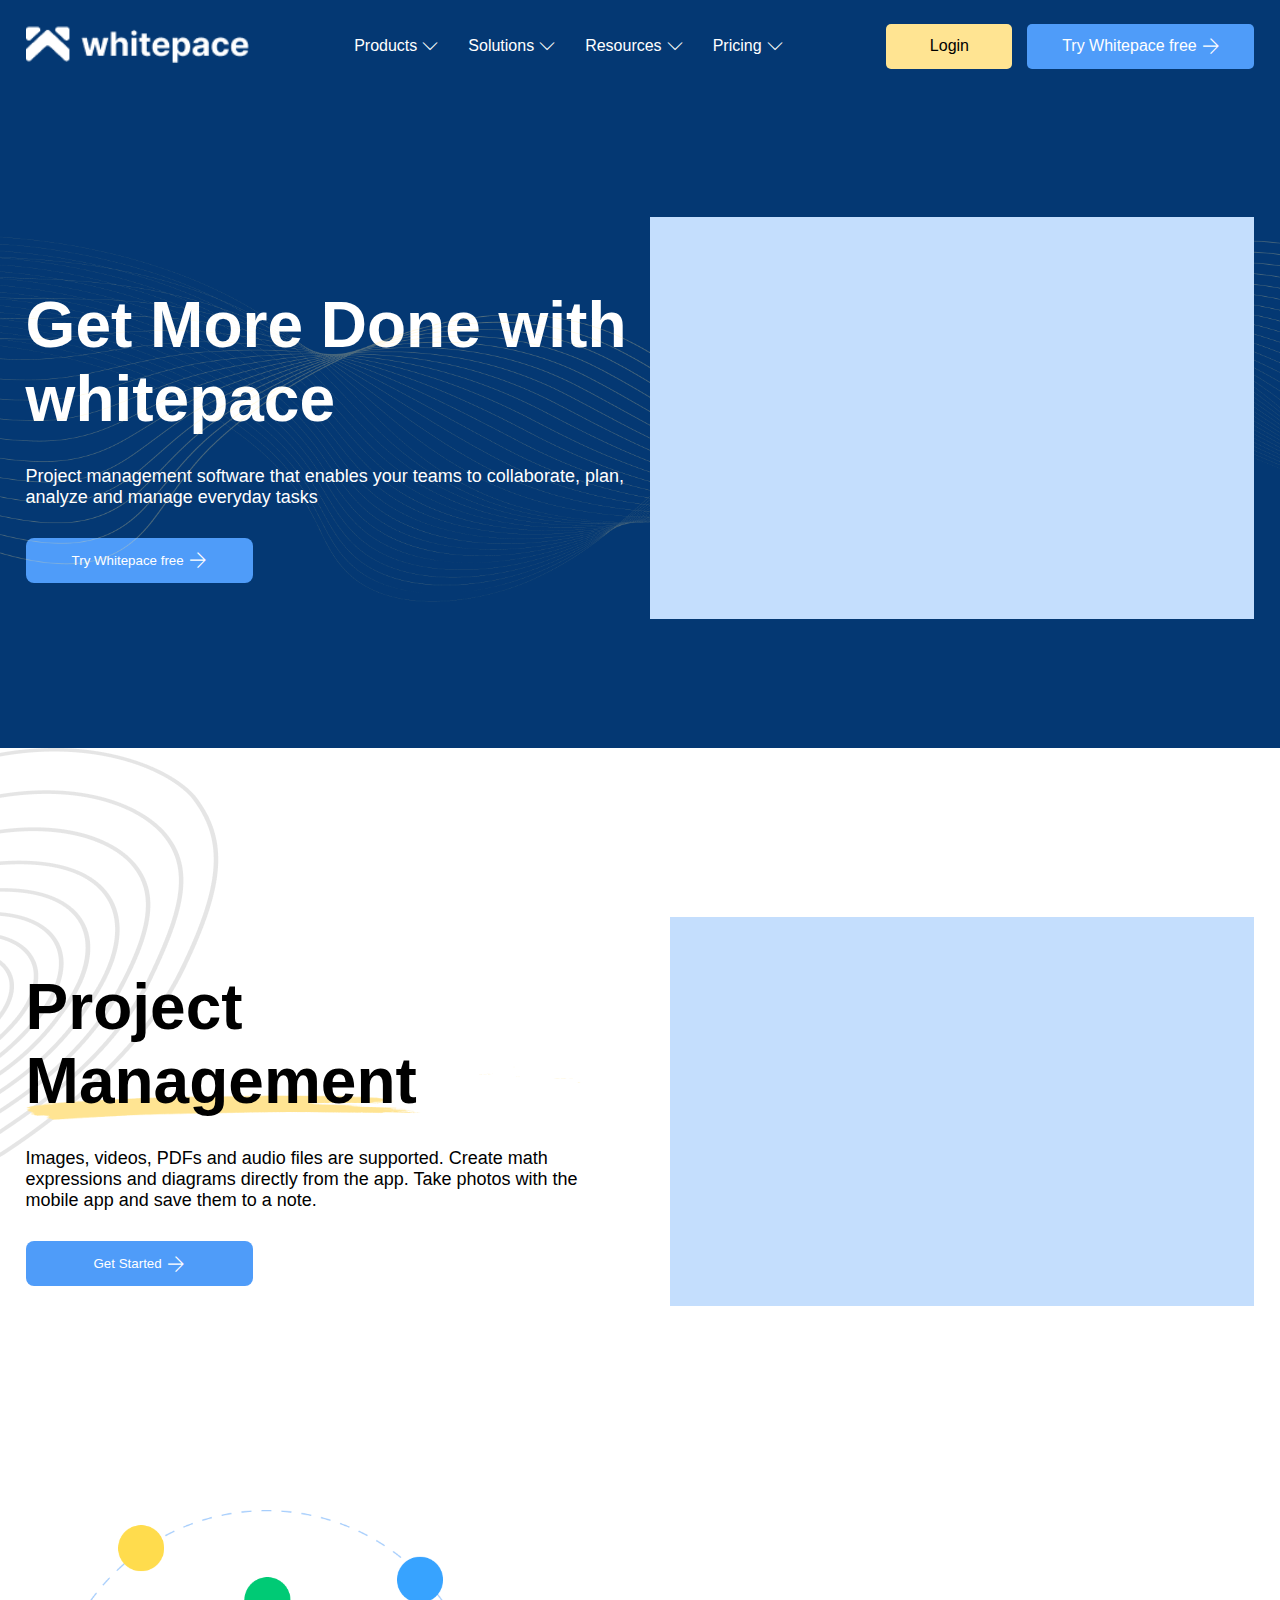
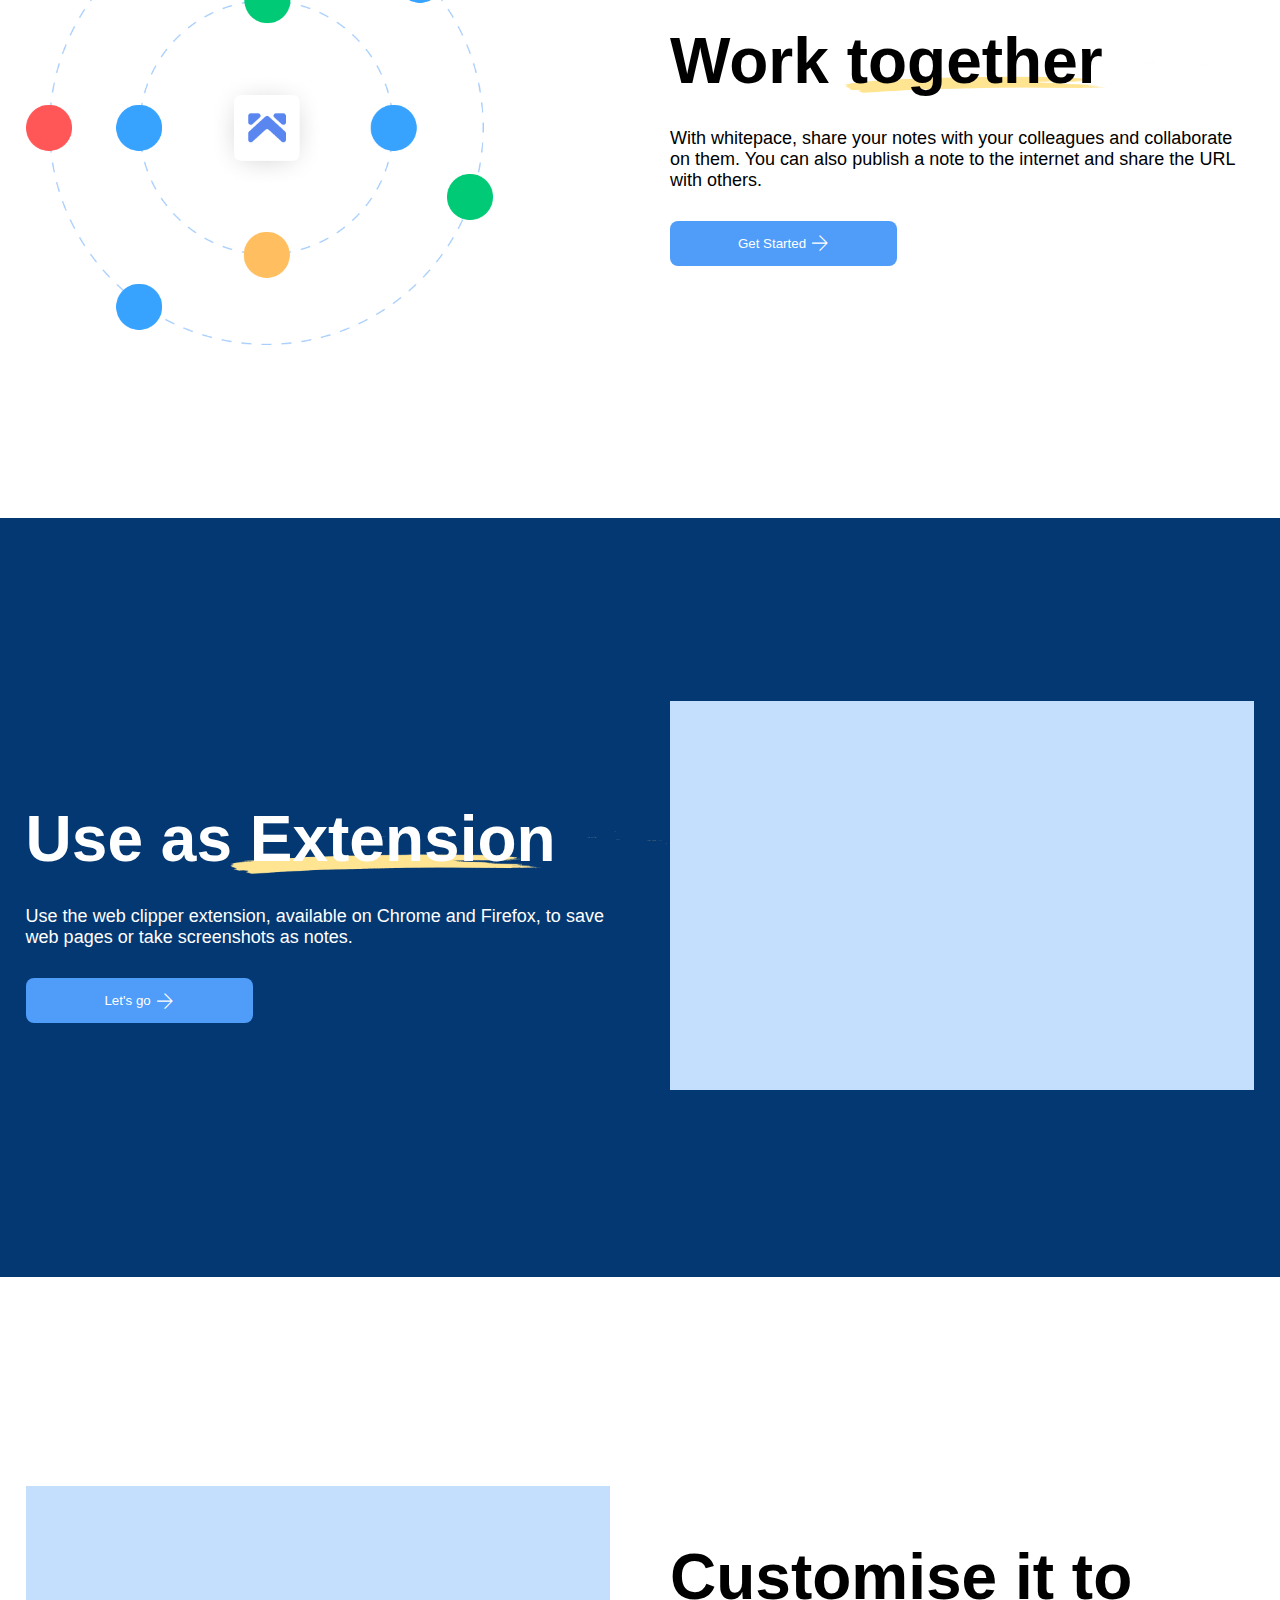
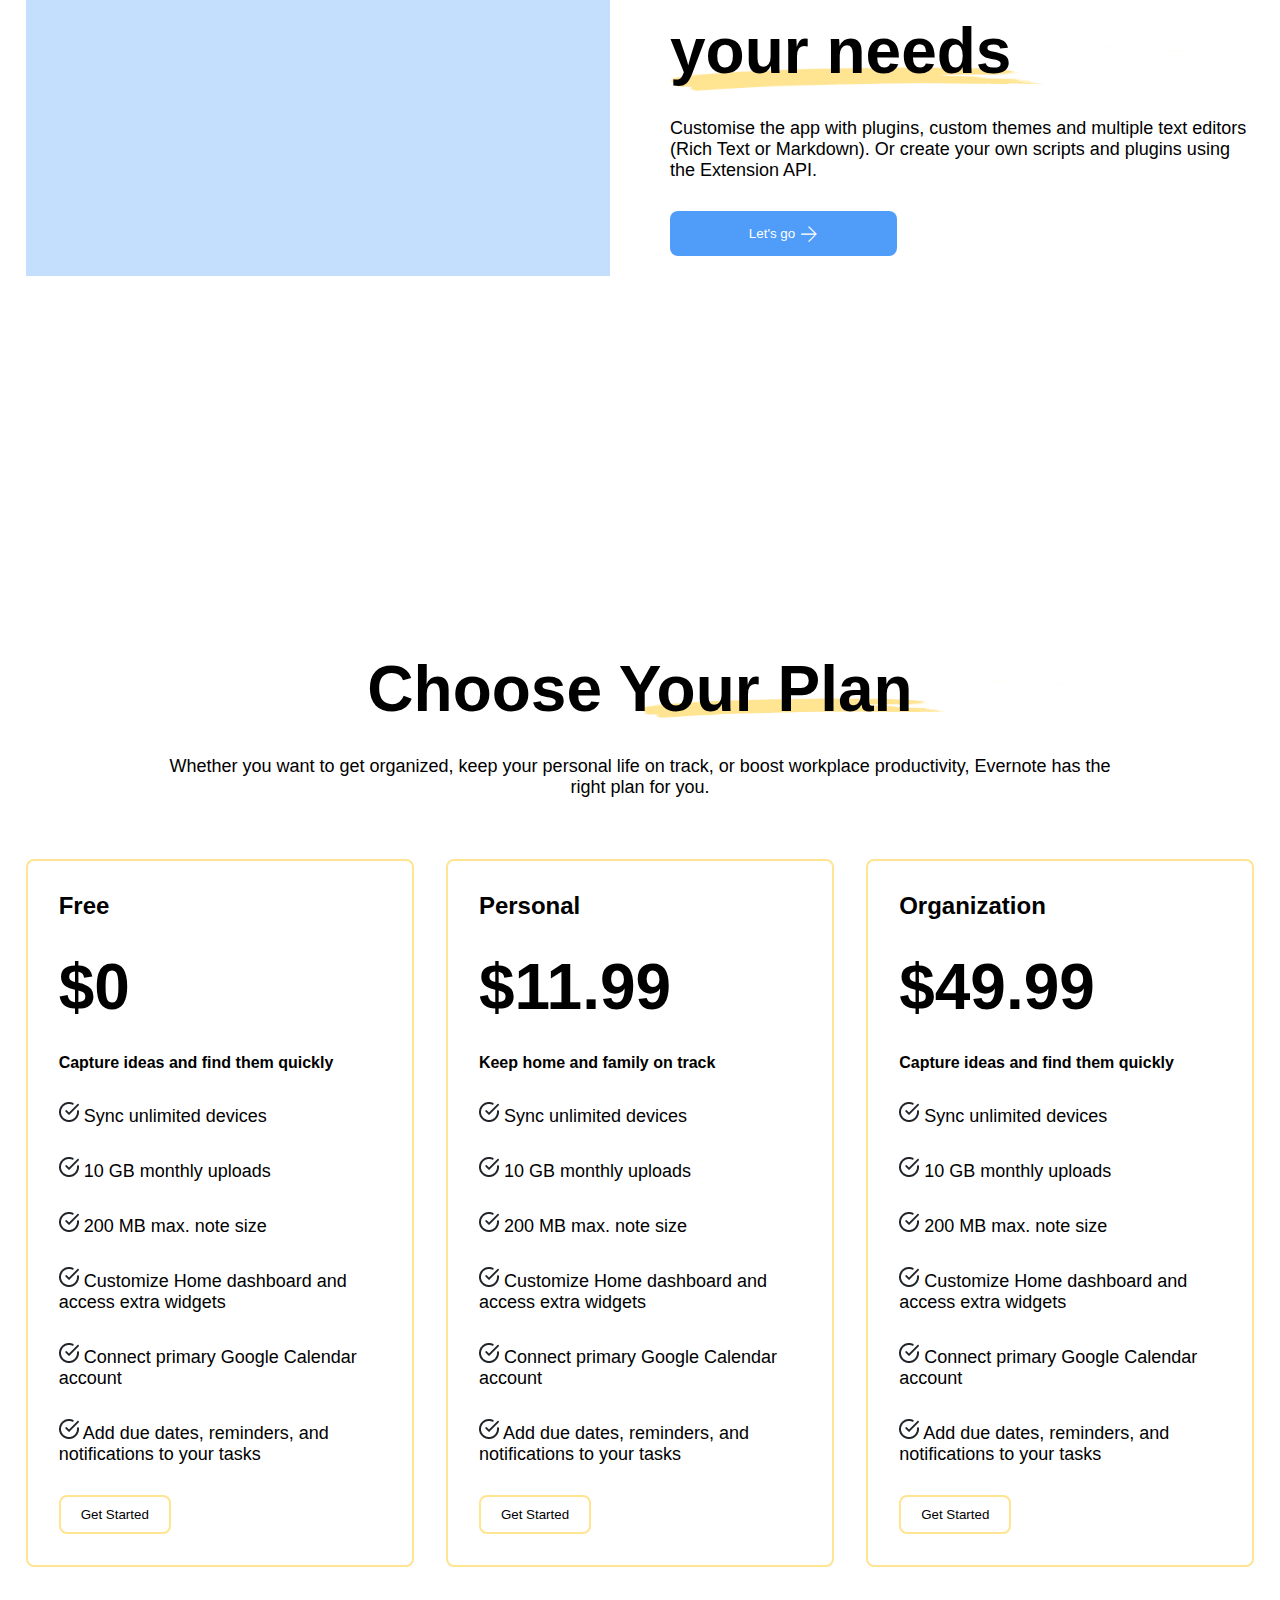
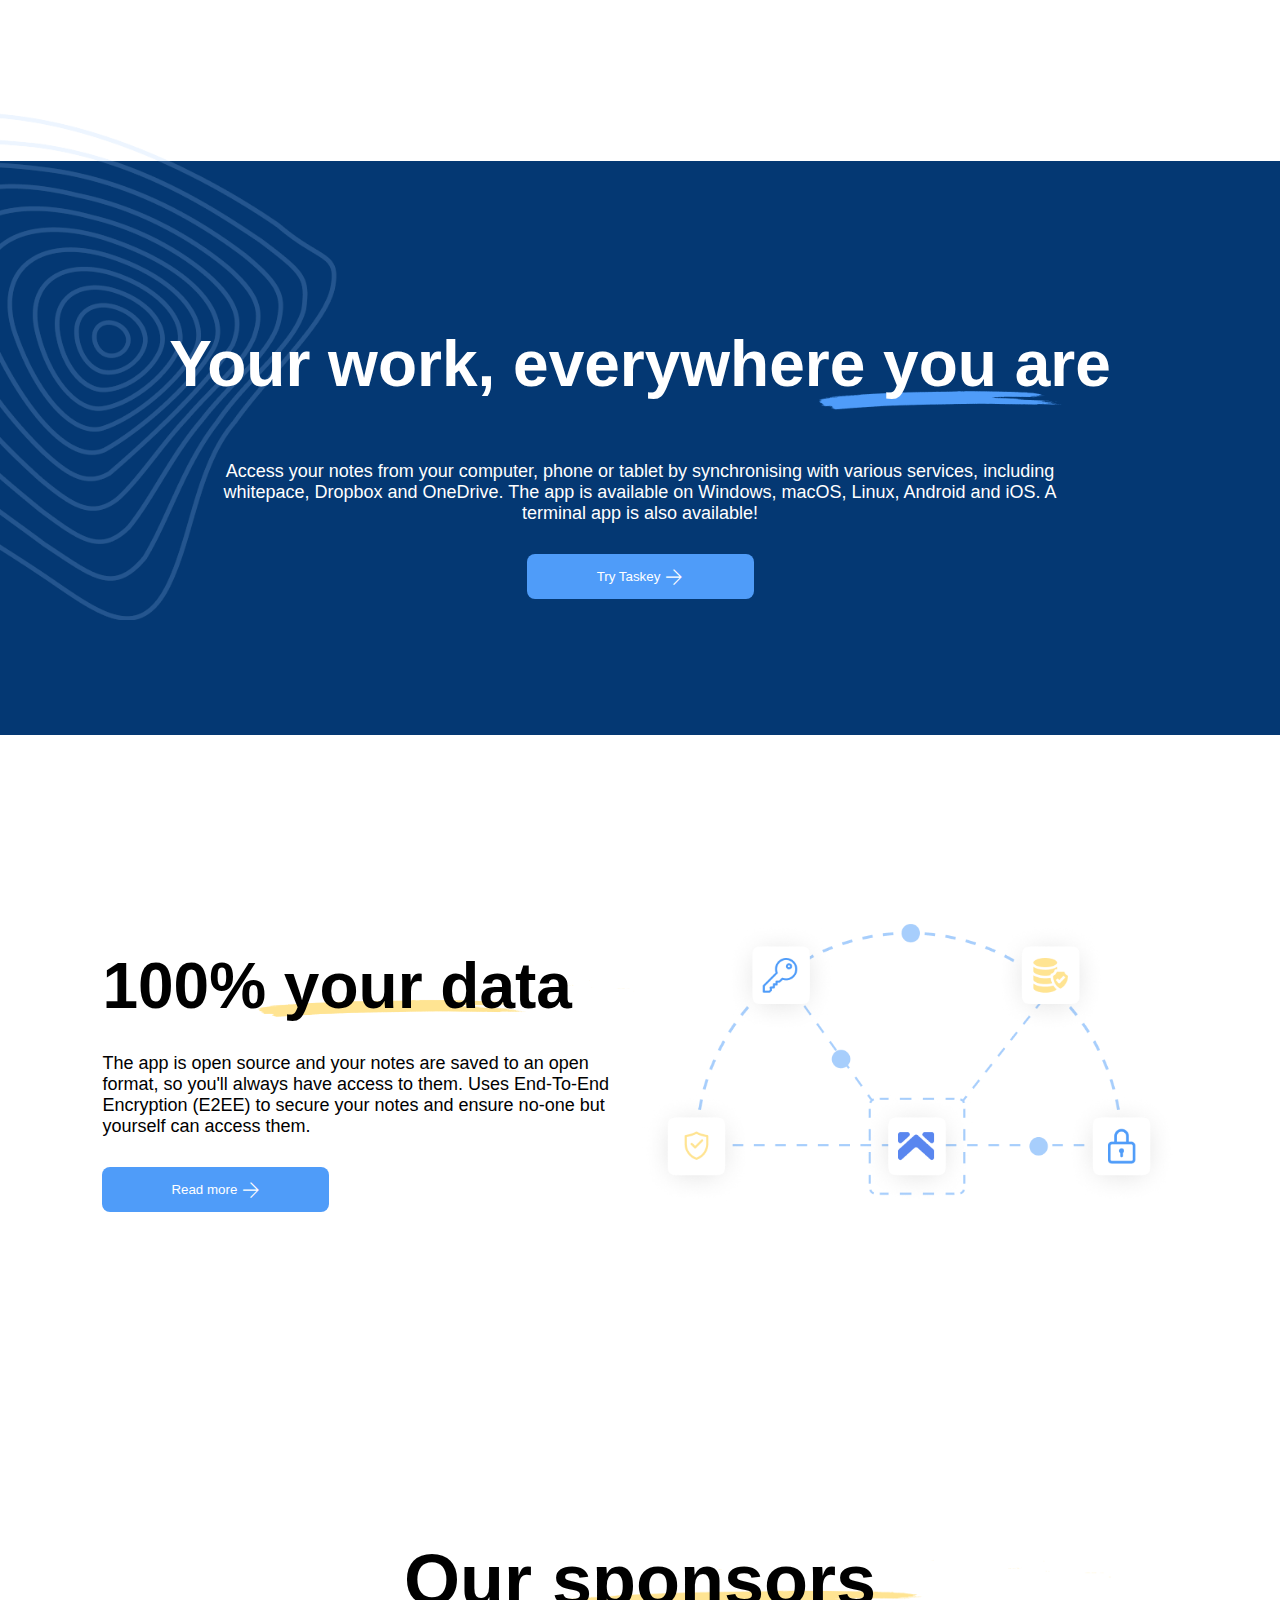
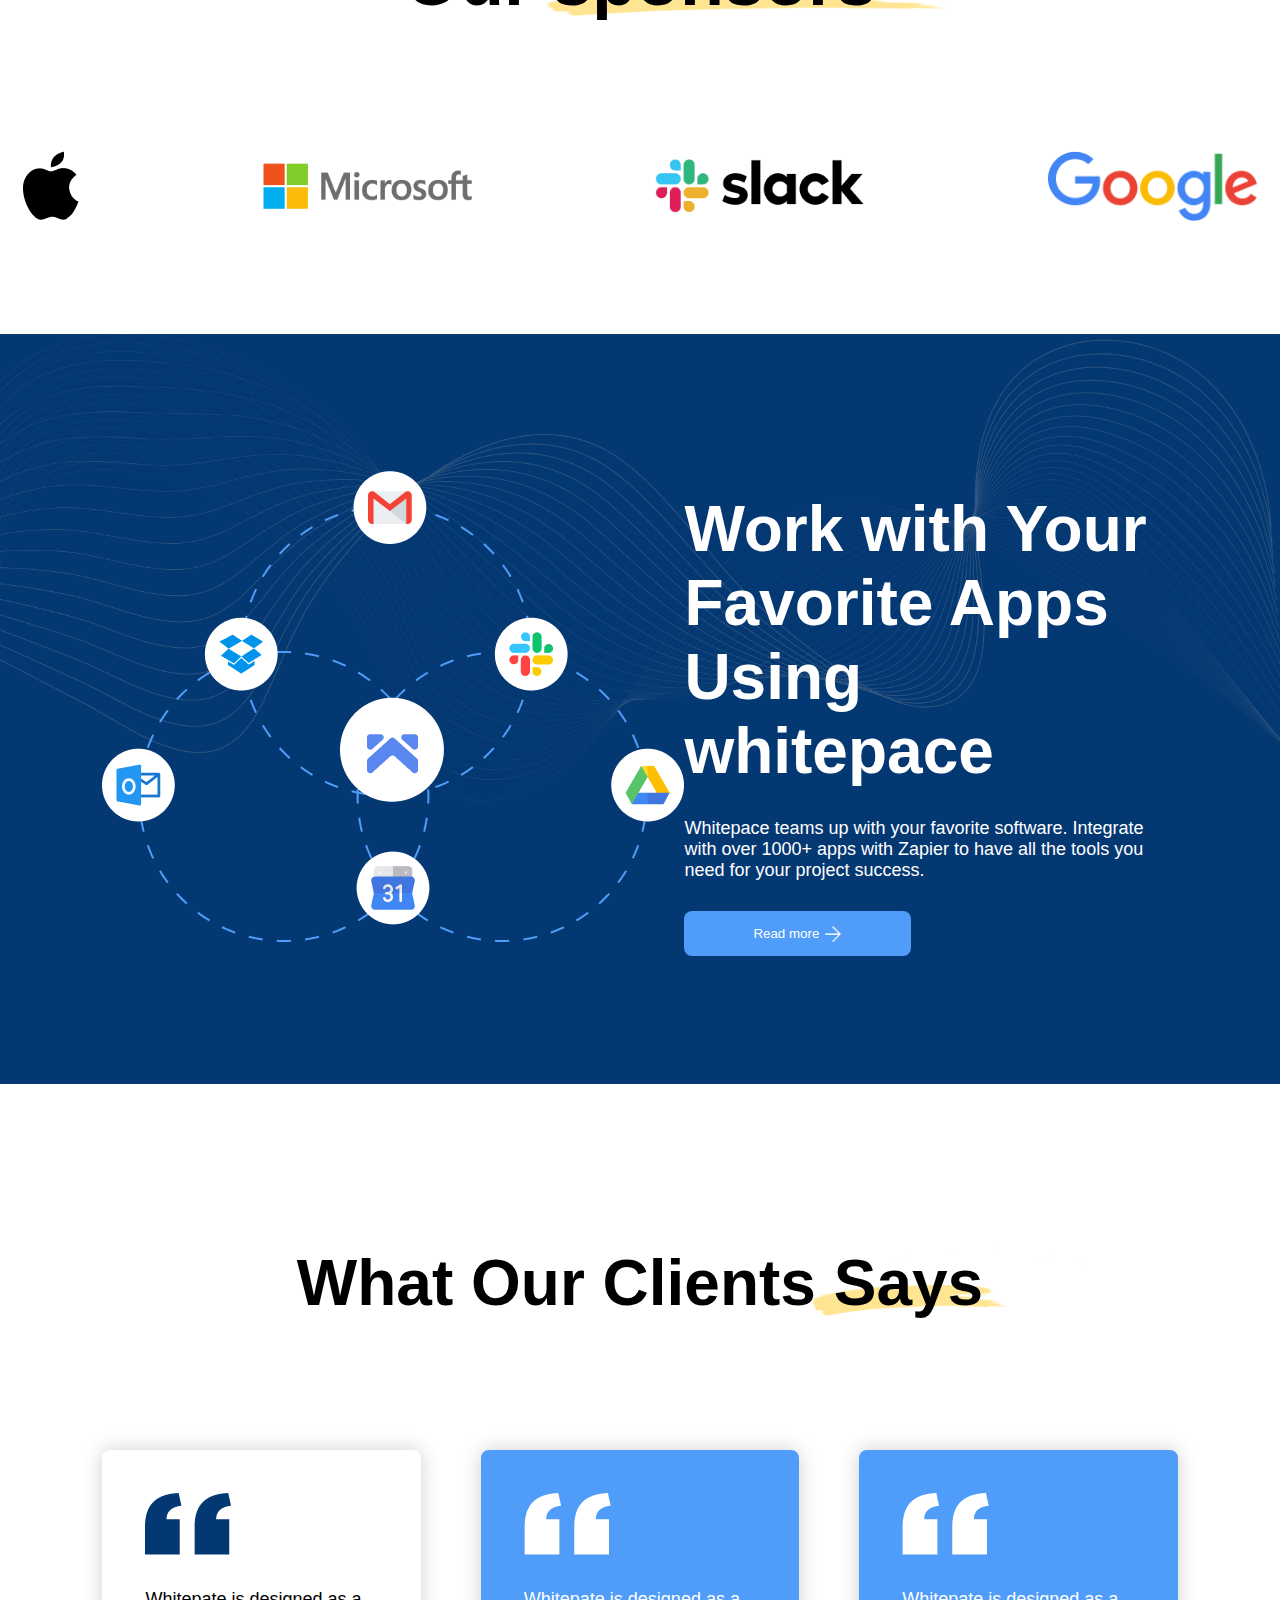
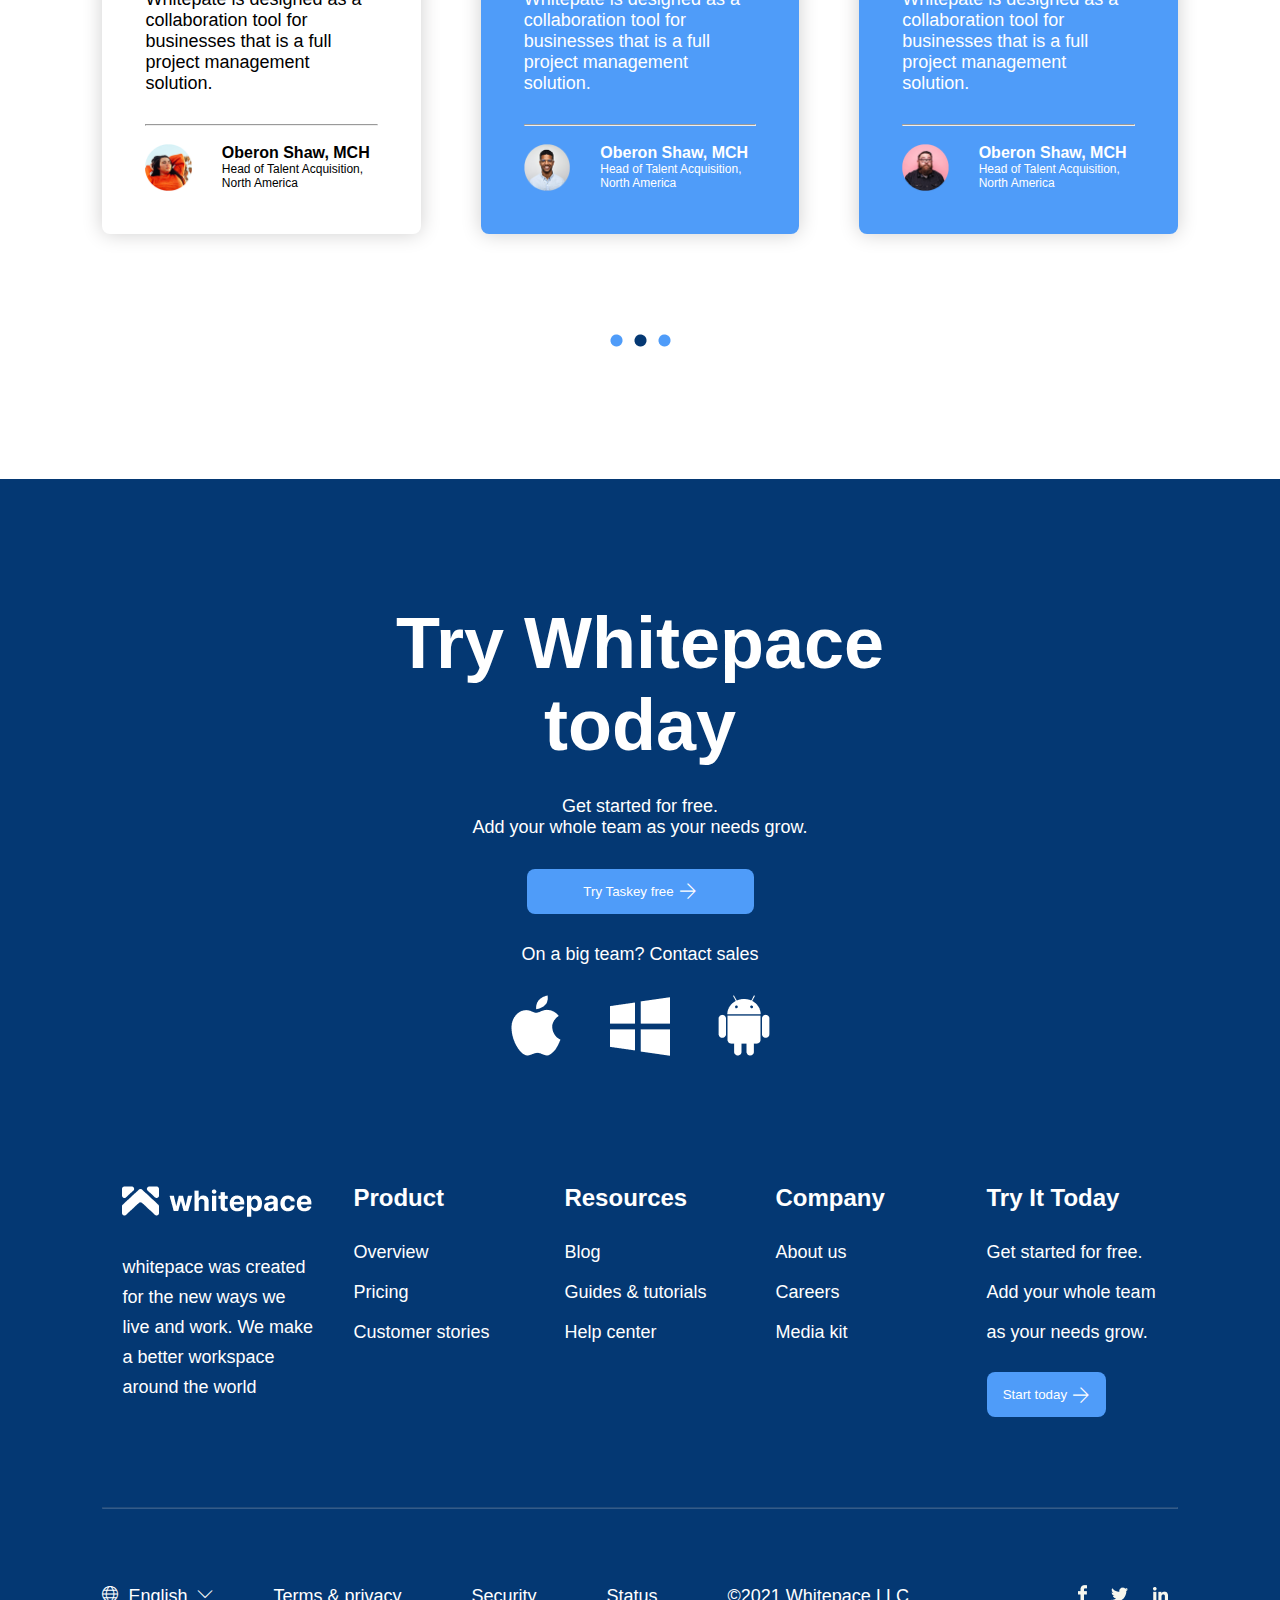
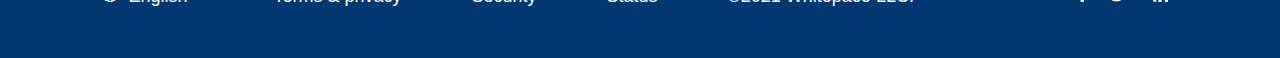
==== commit 0350f776: "chua responsive xong" ====
--- a/figma/index.html
+++ b/figma/index.html
@@ -3,7 +3,7 @@
   <head>
     <meta charset="UTF-8" />
     <meta name="viewport" content="width=device-width, initial-scale=1.0" />
-    <title>Whitepace</title>
+    <title>Figma</title>
     <link rel="stylesheet" href="./assets/css/style.css" />
     <link rel="stylesheet" href="./assets/css/responsive1440.css" />
     <link rel="stylesheet" href="./assets/css/responsive1152.css" />
@@ -379,6 +379,83 @@
           <img src="./assets/img/Slider.png" alt="">
         </div>
       </div>
+      <div id="free-trial">
+        <div class="free-trial-content">
+          <div class="free-ct">
+            <h1>Try Whitepace today</h1>
+            <p>Get started for free.</p>
+            <p>Add your whole team as your needs grow.</p>
+            <button class="sub-btn">
+              Try Taskey free
+              <i class="ti-arrow-right"></i>
+            </button>
+            <p>On a big team? Contact sales</p>
+            <div class="free-img">
+              <img src="./assets/img/apple-black-logo 2.png" alt="">
+              <img src="./assets/img/window-logo 3.png" alt="">
+              <img src="./assets/img/android-logo 1.png" alt="">
+            </div>
+          </div>
+        </div>
+      </div>
+      <div id="footer">
+        <div class="footer-content">
+          <div class="top-ct">
+            <div class="footer-ct1">
+              <img src="./assets/img/Logo.png" alt="">
+              <p>whitepace was created for the new ways we live and work. We make a better workspace around the world</p>
+            </div>
+            <div class="footer-ct">
+              <h2>Product</h2>
+              <p>Overview</p>
+              <p>Pricing</p>
+              <p>Customer stories</p>
+            </div>
+            <div class="footer-ct">
+              <h2>Resources</h2>
+              <p>Blog</p>
+              <p>Guides & tutorials</p>
+              <p>Help center</p>
+            </div>
+            <div class="footer-ct">
+              <h2>Company</h2>
+              <p>About us</p>
+              <p>Careers</p>
+              <p>Media kit</p>
+            </div>
+            <div class="footer-ct">
+              <h2>Try It Today</h2>
+              <p>Get started for free.
+                Add your whole team as your needs grow.</p>
+              <button class="sub-btn">
+                Start today
+                <i class="ti-arrow-right"></i>
+              </button>
+            </div>
+          </div>
+          <div class="mid-ct">
+            <hr>
+          </div>
+          <div class="bottom-ct">
+            <div class="left-ct">
+              <div class="left-ct-ft">
+                <i class="ti-world"></i>
+                <p>English</p>
+                <i class="ti-angle-down"></i>
+              </div>
+              <p>Terms & privacy</p>
+              <p>Security</p>
+              <p>Status</p>
+              <p>©2021 Whitepace LLC.</p>
+            </div>
+            <div class="right-ct">
+              <img src="./assets/img/facebook.png" alt="">
+              <img src="./assets/img/twitter.png" alt="">
+              <img src="./assets/img/Linkedin.png" alt="">
+            </div>
+          </div>
+        </div>
+      </div>
     </div>
     <script src="./assets/javascript/main.js"></script>
   </body>
--- a/figma/assets/css/style.css
+++ b/figma/assets/css/style.css
@@ -565,3 +565,138 @@
   margin: 0;
   margin-left: 30px;
 }
+
+#free-trial {
+  width: 100%;
+  height: 705px;
+  background-color: #043873;
+}
+
+#free-trial .free-trial-content {
+  height: 100%;
+  display: flex;
+  align-items: center;
+  justify-content: center;
+  color: #fff;
+  padding: 8%;
+  text-align: center;
+}
+
+.free-trial-content .free-ct {
+  width: 608px;
+}
+
+.free-trial-content .free-ct h1 {
+  font-size: 72px;
+}
+
+.free-trial-content .free-ct p {
+  margin: 0;
+}
+
+.free-trial-content .free-ct .sub-btn {
+  margin: 5% auto;
+}
+
+.free-trial-content .free-ct .free-img {
+  margin: 5%;
+}
+
+.free-trial-content .free-ct .free-img img {
+  margin: 0 20px;
+  width: 60px;
+  height: auto;
+}
+
+#footer {
+  width: 100%;
+  height: 474px;
+  background-color: #043873;
+}
+
+#footer .footer-content {
+  height: 100%;
+  display: flex;
+  align-items: flex-end;
+  padding: 0 8%;
+  padding-bottom: 5%;
+  color: #fff;
+  flex-direction: column;
+}
+
+.footer-content .top-ct {
+  display: flex;
+  flex-direction: row;
+  align-self: start;
+  justify-content: space-between;
+  width: 100%;
+}
+
+.top-ct .footer-ct,
+.top-ct .footer-ct1 {
+  width: 205px;
+  margin: 0 20px;
+}
+
+.top-ct .footer-ct1 p {
+  line-height: 30px;
+}
+
+.top-ct .footer-ct h2 {
+  margin-bottom: 20px;
+}
+
+.top-ct .footer-ct p {
+  margin: 0;
+  line-height: 40px;
+}
+
+.top-ct p:hover {
+  color: #ffe492;
+}
+
+.top-ct .footer-ct .sub-btn {
+  width: 70%;
+  margin-top: 20px;
+}
+
+.mid-ct {
+  width: 100%;
+  margin: 7% auto;
+}
+
+.mid-ct hr {
+  color: #2e4e73;
+  opacity: 0.2;
+}
+
+.bottom-ct {
+  display: flex;
+  align-items: flex-end;
+  width: 100%;
+  height: 100%;
+  justify-content: space-between;
+  align-self: flex-start;
+}
+
+.bottom-ct .left-ct {
+  display: flex;
+  flex-direction: row;
+  height: 20px;
+  justify-content: space-between;
+  gap: 50px;
+}
+
+.bottom-ct .left-ct .left-ct-ft {
+  display: flex;
+  flex-direction: row;
+  height: 20px;
+}
+
+.bottom-ct .left-ct p {
+  margin: 0 10px;
+}
+
+.bottom-ct .right-ct img {
+  margin: 0 10px;
+}
